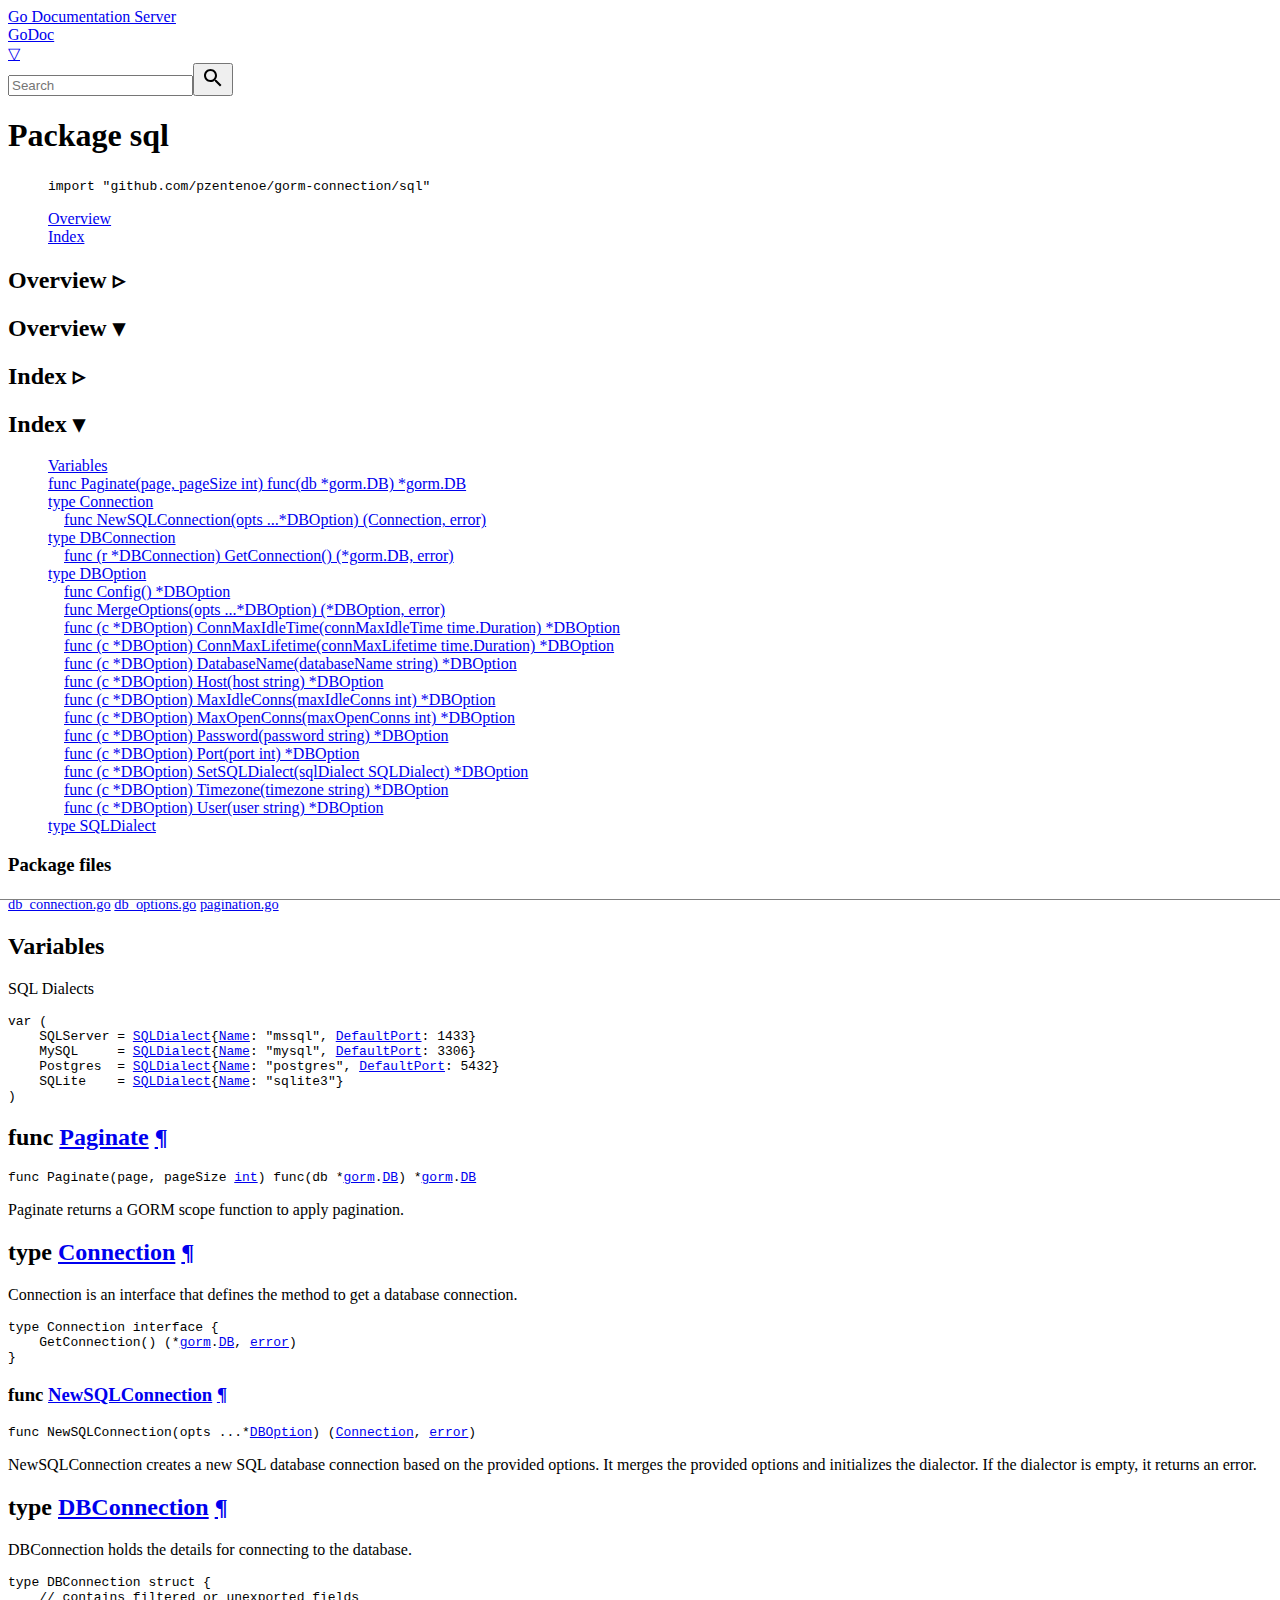
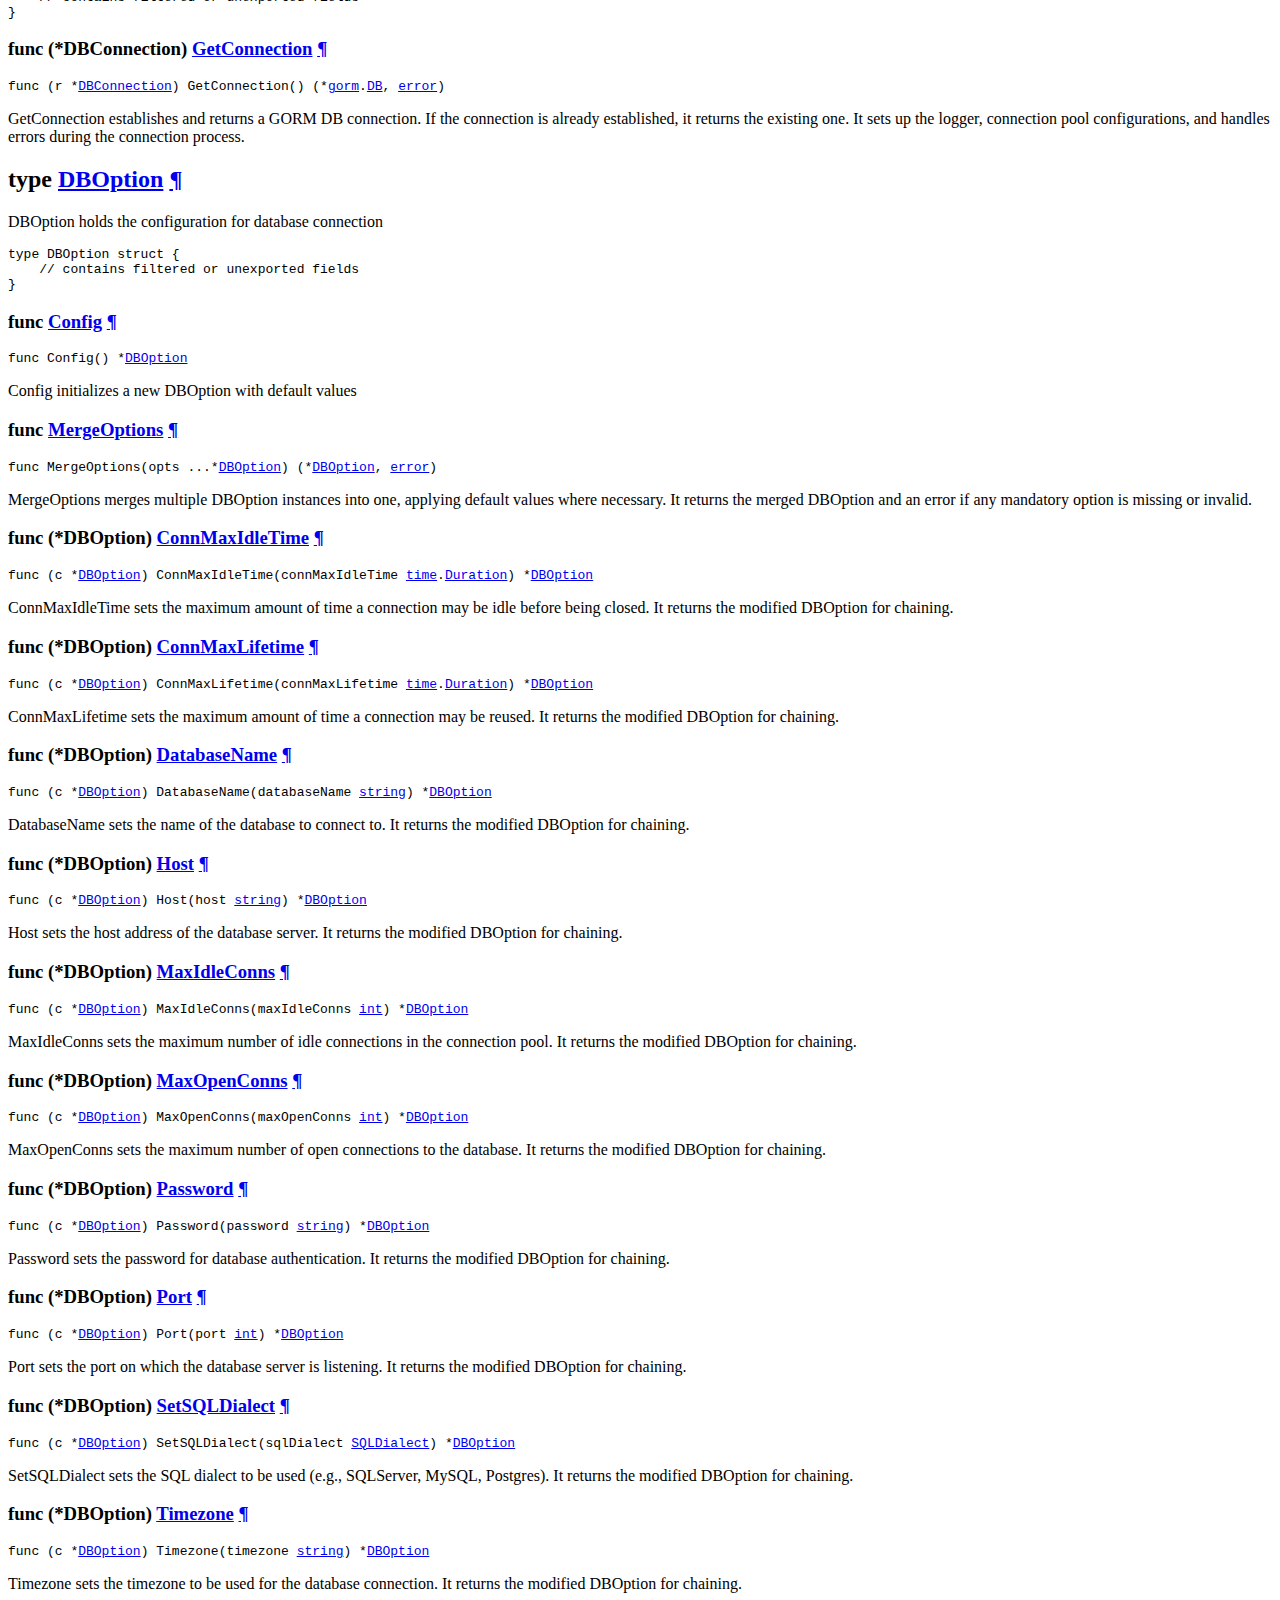
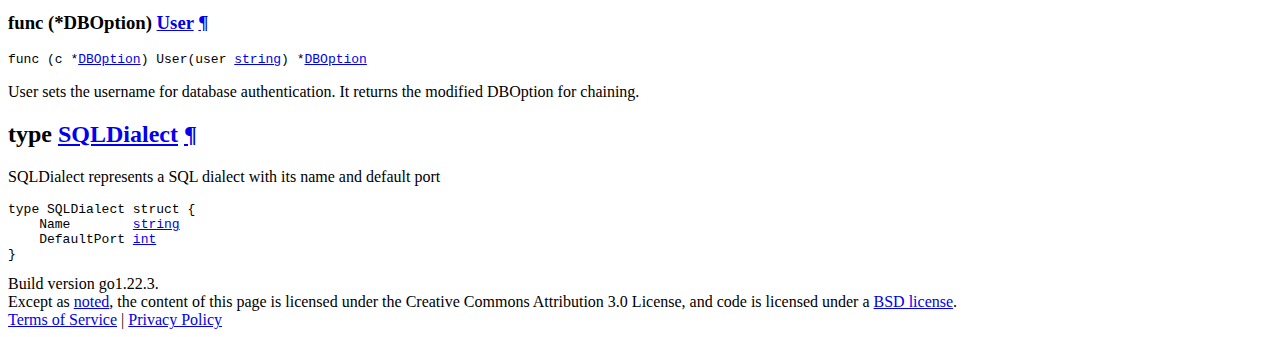
==== github.com/pzentenoe/gorm-connection/sql/index.html @ 6a0c41d7 "deploy: f090d92d9596badb1005c17920d4584d61f549c3" ====
<!DOCTYPE html>
<html>
<head>
<meta http-equiv="Content-Type" content="text/html; charset=utf-8">
<meta name="viewport" content="width=device-width, initial-scale=1">
<meta name="theme-color" content="#375EAB">

  <title>sql - Go Documentation Server</title>

<link type="text/css" rel="stylesheet" href="/lib/godoc/style.css">

<script>window.initFuncs = [];</script>
<script src="/lib/godoc/jquery.js" defer></script>



<script>var goVersion = "go1.22.3";</script>
<script src="/lib/godoc/godocs.js" defer></script>
</head>
<body>

<div id='lowframe' style="position: fixed; bottom: 0; left: 0; height: 0; width: 100%; border-top: thin solid grey; background-color: white; overflow: auto;">
...
</div><!-- #lowframe -->

<div id="topbar" class="wide"><div class="container">
<div class="top-heading" id="heading-wide"><a href="/pkg/">Go Documentation Server</a></div>
<div class="top-heading" id="heading-narrow"><a href="/pkg/">GoDoc</a></div>
<a href="#" id="menu-button"><span id="menu-button-arrow">&#9661;</span></a>
<form method="GET" action="/search">
<div id="menu">

<span class="search-box"><input type="search" id="search" name="q" placeholder="Search" aria-label="Search" required><button type="submit"><span><!-- magnifying glass: --><svg width="24" height="24" viewBox="0 0 24 24"><title>submit search</title><path d="M15.5 14h-.79l-.28-.27C15.41 12.59 16 11.11 16 9.5 16 5.91 13.09 3 9.5 3S3 5.91 3 9.5 5.91 16 9.5 16c1.61 0 3.09-.59 4.23-1.57l.27.28v.79l5 4.99L20.49 19l-4.99-5zm-6 0C7.01 14 5 11.99 5 9.5S7.01 5 9.5 5 14 7.01 14 9.5 11.99 14 9.5 14z"/><path d="M0 0h24v24H0z" fill="none"/></svg></span></button></span>
</div>
</form>

</div></div>



<div id="page" class="wide">
<div class="container">


  <h1>
    Package sql
    <span class="text-muted"></span>
  </h1>







<div id="nav"></div>


<!--
	Copyright 2009 The Go Authors. All rights reserved.
	Use of this source code is governed by a BSD-style
	license that can be found in the LICENSE file.
-->
<!--
	Note: Static (i.e., not template-generated) href and id
	attributes start with "pkg-" to make it impossible for
	them to conflict with generated attributes (some of which
	correspond to Go identifiers).
-->

	<script>
	document.ANALYSIS_DATA = null;
	document.CALLGRAPH = null;
	</script>

	
		
		<div id="short-nav">
			<dl>
			<dd><code>import "github.com/pzentenoe/gorm-connection/sql"</code></dd>
			</dl>
			<dl>
			<dd><a href="#pkg-overview" class="overviewLink">Overview</a></dd>
			<dd><a href="#pkg-index" class="indexLink">Index</a></dd>
			
			
			</dl>
		</div>
		<!-- The package's Name is printed as title by the top-level template -->
		<div id="pkg-overview" class="toggleVisible">
			<div class="collapsed">
				<h2 class="toggleButton" title="Click to show Overview section">Overview ▹</h2>
			</div>
			<div class="expanded">
				<h2 class="toggleButton" title="Click to hide Overview section">Overview ▾</h2>
				
				
			</div>
		</div>

		<div id="pkg-index" class="toggleVisible">
		<div class="collapsed">
			<h2 class="toggleButton" title="Click to show Index section">Index ▹</h2>
		</div>
		<div class="expanded">
			<h2 class="toggleButton" title="Click to hide Index section">Index ▾</h2>

		<!-- Table of contents for API; must be named manual-nav to turn off auto nav. -->
			<div id="manual-nav">
			<dl>
			
			
				<dd><a href="#pkg-variables">Variables</a></dd>
			
			
				
				<dd><a href="#Paginate">func Paginate(page, pageSize int) func(db *gorm.DB) *gorm.DB</a></dd>
			
			
				
				<dd><a href="#Connection">type Connection</a></dd>
				
					
					<dd>&nbsp; &nbsp; <a href="#NewSQLConnection">func NewSQLConnection(opts ...*DBOption) (Connection, error)</a></dd>
				
				
			
				
				<dd><a href="#DBConnection">type DBConnection</a></dd>
				
				
					
					<dd>&nbsp; &nbsp; <a href="#DBConnection.GetConnection">func (r *DBConnection) GetConnection() (*gorm.DB, error)</a></dd>
				
			
				
				<dd><a href="#DBOption">type DBOption</a></dd>
				
					
					<dd>&nbsp; &nbsp; <a href="#Config">func Config() *DBOption</a></dd>
				
					
					<dd>&nbsp; &nbsp; <a href="#MergeOptions">func MergeOptions(opts ...*DBOption) (*DBOption, error)</a></dd>
				
				
					
					<dd>&nbsp; &nbsp; <a href="#DBOption.ConnMaxIdleTime">func (c *DBOption) ConnMaxIdleTime(connMaxIdleTime time.Duration) *DBOption</a></dd>
				
					
					<dd>&nbsp; &nbsp; <a href="#DBOption.ConnMaxLifetime">func (c *DBOption) ConnMaxLifetime(connMaxLifetime time.Duration) *DBOption</a></dd>
				
					
					<dd>&nbsp; &nbsp; <a href="#DBOption.DatabaseName">func (c *DBOption) DatabaseName(databaseName string) *DBOption</a></dd>
				
					
					<dd>&nbsp; &nbsp; <a href="#DBOption.Host">func (c *DBOption) Host(host string) *DBOption</a></dd>
				
					
					<dd>&nbsp; &nbsp; <a href="#DBOption.MaxIdleConns">func (c *DBOption) MaxIdleConns(maxIdleConns int) *DBOption</a></dd>
				
					
					<dd>&nbsp; &nbsp; <a href="#DBOption.MaxOpenConns">func (c *DBOption) MaxOpenConns(maxOpenConns int) *DBOption</a></dd>
				
					
					<dd>&nbsp; &nbsp; <a href="#DBOption.Password">func (c *DBOption) Password(password string) *DBOption</a></dd>
				
					
					<dd>&nbsp; &nbsp; <a href="#DBOption.Port">func (c *DBOption) Port(port int) *DBOption</a></dd>
				
					
					<dd>&nbsp; &nbsp; <a href="#DBOption.SetSQLDialect">func (c *DBOption) SetSQLDialect(sqlDialect SQLDialect) *DBOption</a></dd>
				
					
					<dd>&nbsp; &nbsp; <a href="#DBOption.Timezone">func (c *DBOption) Timezone(timezone string) *DBOption</a></dd>
				
					
					<dd>&nbsp; &nbsp; <a href="#DBOption.User">func (c *DBOption) User(user string) *DBOption</a></dd>
				
			
				
				<dd><a href="#SQLDialect">type SQLDialect</a></dd>
				
				
			
			
			</dl>
			</div><!-- #manual-nav -->

		

		
			<h3>Package files</h3>
			<p>
			<span style="font-size:90%">
			
				<a href="/src/github.com/pzentenoe/gorm-connection/sql/db_connection.go">db_connection.go</a>
			
				<a href="/src/github.com/pzentenoe/gorm-connection/sql/db_options.go">db_options.go</a>
			
				<a href="/src/github.com/pzentenoe/gorm-connection/sql/pagination.go">pagination.go</a>
			
			</span>
			</p>
		
		</div><!-- .expanded -->
		</div><!-- #pkg-index -->

		

		
		
			<h2 id="pkg-variables">Variables</h2>
			
				<p>SQL Dialects

				<pre>var (
    <span id="SQLServer">SQLServer</span> = <a href="#SQLDialect">SQLDialect</a>{<a href="#SQLDialect.Name">Name</a>: &#34;mssql&#34;, <a href="#SQLDialect.DefaultPort">DefaultPort</a>: 1433}
    <span id="MySQL">MySQL</span>     = <a href="#SQLDialect">SQLDialect</a>{<a href="#SQLDialect.Name">Name</a>: &#34;mysql&#34;, <a href="#SQLDialect.DefaultPort">DefaultPort</a>: 3306}
    <span id="Postgres">Postgres</span>  = <a href="#SQLDialect">SQLDialect</a>{<a href="#SQLDialect.Name">Name</a>: &#34;postgres&#34;, <a href="#SQLDialect.DefaultPort">DefaultPort</a>: 5432}
    <span id="SQLite">SQLite</span>    = <a href="#SQLDialect">SQLDialect</a>{<a href="#SQLDialect.Name">Name</a>: &#34;sqlite3&#34;}
)</pre>
			
		
		
			
			
			<h2 id="Paginate">func <a href="/src/github.com/pzentenoe/gorm-connection/sql/pagination.go?s=147:207#L1">Paginate</a>
				<a class="permalink" href="#Paginate">&#xb6;</a>
				
				
			</h2>
			<pre>func Paginate(page, pageSize <a href="/pkg/builtin/#int">int</a>) func(db *<a href="/pkg/gorm.io/gorm/">gorm</a>.<a href="/pkg/gorm.io/gorm/#DB">DB</a>) *<a href="/pkg/gorm.io/gorm/">gorm</a>.<a href="/pkg/gorm.io/gorm/#DB">DB</a></pre>
			<p>Paginate returns a GORM scope function to apply pagination.

			
			

		
		
			
			
			<h2 id="Connection">type <a href="/src/github.com/pzentenoe/gorm-connection/sql/db_connection.go?s=198:262#L5">Connection</a>
				<a class="permalink" href="#Connection">&#xb6;</a>
				
				
			</h2>
			<p>Connection is an interface that defines the method to get a database connection.

			<pre>type Connection interface {
    GetConnection() (*<a href="/pkg/gorm.io/gorm/">gorm</a>.<a href="/pkg/gorm.io/gorm/#DB">DB</a>, <a href="/pkg/builtin/#error">error</a>)
}</pre>

			

			

			
			
			

			
				
				<h3 id="NewSQLConnection">func <a href="/src/github.com/pzentenoe/gorm-connection/sql/db_connection.go?s=632:692#L18">NewSQLConnection</a>
					<a class="permalink" href="#NewSQLConnection">&#xb6;</a>
					
					
				</h3>
				<pre>func NewSQLConnection(opts ...*<a href="#DBOption">DBOption</a>) (<a href="#Connection">Connection</a>, <a href="/pkg/builtin/#error">error</a>)</pre>
				<p>NewSQLConnection creates a new SQL database connection based on the provided options.
It merges the provided options and initializes the dialector. If the dialector is empty, it returns an error.

				
				
			

			
		
			
			
			<h2 id="DBConnection">type <a href="/src/github.com/pzentenoe/gorm-connection/sql/db_connection.go?s=330:428#L10">DBConnection</a>
				<a class="permalink" href="#DBConnection">&#xb6;</a>
				
				
			</h2>
			<p>DBConnection holds the details for connecting to the database.

			<pre>type DBConnection struct {
    <span class="comment">// contains filtered or unexported fields</span>
}
</pre>

			

			

			
			
			

			

			
				
				<h3 id="DBConnection.GetConnection">func (*DBConnection) <a href="/src/github.com/pzentenoe/gorm-connection/sql/db_connection.go?s=1256:1312#L35">GetConnection</a>
					<a class="permalink" href="#DBConnection.GetConnection">&#xb6;</a>
					
					
				</h3>
				<pre>func (r *<a href="#DBConnection">DBConnection</a>) GetConnection() (*<a href="/pkg/gorm.io/gorm/">gorm</a>.<a href="/pkg/gorm.io/gorm/#DB">DB</a>, <a href="/pkg/builtin/#error">error</a>)</pre>
				<p>GetConnection establishes and returns a GORM DB connection. If the connection is already established, it returns the existing one.
It sets up the logger, connection pool configurations, and handles errors during the connection process.

				
				
				
			
		
			
			
			<h2 id="DBOption">type <a href="/src/github.com/pzentenoe/gorm-connection/sql/db_options.go?s=439:746#L13">DBOption</a>
				<a class="permalink" href="#DBOption">&#xb6;</a>
				
				
			</h2>
			<p>DBOption holds the configuration for database connection

			<pre>type DBOption struct {
    <span class="comment">// contains filtered or unexported fields</span>
}
</pre>

			

			

			
			
			

			
				
				<h3 id="Config">func <a href="/src/github.com/pzentenoe/gorm-connection/sql/db_options.go?s=805:828#L28">Config</a>
					<a class="permalink" href="#Config">&#xb6;</a>
					
					
				</h3>
				<pre>func Config() *<a href="#DBOption">DBOption</a></pre>
				<p>Config initializes a new DBOption with default values

				
				
			
				
				<h3 id="MergeOptions">func <a href="/src/github.com/pzentenoe/gorm-connection/sql/db_options.go?s=3497:3552#L111">MergeOptions</a>
					<a class="permalink" href="#MergeOptions">&#xb6;</a>
					
					
				</h3>
				<pre>func MergeOptions(opts ...*<a href="#DBOption">DBOption</a>) (*<a href="#DBOption">DBOption</a>, <a href="/pkg/builtin/#error">error</a>)</pre>
				<p>MergeOptions merges multiple DBOption instances into one, applying default values where necessary.
It returns the merged DBOption and an error if any mandatory option is missing or invalid.

				
				
			

			
				
				<h3 id="DBOption.ConnMaxIdleTime">func (*DBOption) <a href="/src/github.com/pzentenoe/gorm-connection/sql/db_options.go?s=3172:3247#L104">ConnMaxIdleTime</a>
					<a class="permalink" href="#DBOption.ConnMaxIdleTime">&#xb6;</a>
					
					
				</h3>
				<pre>func (c *<a href="#DBOption">DBOption</a>) ConnMaxIdleTime(connMaxIdleTime <a href="/pkg/time/">time</a>.<a href="/pkg/time/#Duration">Duration</a>) *<a href="#DBOption">DBOption</a></pre>
				<p>ConnMaxIdleTime sets the maximum amount of time a connection may be idle before being closed.
It returns the modified DBOption for chaining.

				
				
				
			
				
				<h3 id="DBOption.ConnMaxLifetime">func (*DBOption) <a href="/src/github.com/pzentenoe/gorm-connection/sql/db_options.go?s=2896:2971#L97">ConnMaxLifetime</a>
					<a class="permalink" href="#DBOption.ConnMaxLifetime">&#xb6;</a>
					
					
				</h3>
				<pre>func (c *<a href="#DBOption">DBOption</a>) ConnMaxLifetime(connMaxLifetime <a href="/pkg/time/">time</a>.<a href="/pkg/time/#Duration">Duration</a>) *<a href="#DBOption">DBOption</a></pre>
				<p>ConnMaxLifetime sets the maximum amount of time a connection may be reused.
It returns the modified DBOption for chaining.

				
				
				
			
				
				<h3 id="DBOption.DatabaseName">func (*DBOption) <a href="/src/github.com/pzentenoe/gorm-connection/sql/db_options.go?s=1210:1272#L41">DatabaseName</a>
					<a class="permalink" href="#DBOption.DatabaseName">&#xb6;</a>
					
					
				</h3>
				<pre>func (c *<a href="#DBOption">DBOption</a>) DatabaseName(databaseName <a href="/pkg/builtin/#string">string</a>) *<a href="#DBOption">DBOption</a></pre>
				<p>DatabaseName sets the name of the database to connect to.
It returns the modified DBOption for chaining.

				
				
				
			
				
				<h3 id="DBOption.Host">func (*DBOption) <a href="/src/github.com/pzentenoe/gorm-connection/sql/db_options.go?s=1424:1470#L48">Host</a>
					<a class="permalink" href="#DBOption.Host">&#xb6;</a>
					
					
				</h3>
				<pre>func (c *<a href="#DBOption">DBOption</a>) Host(host <a href="/pkg/builtin/#string">string</a>) *<a href="#DBOption">DBOption</a></pre>
				<p>Host sets the host address of the database server.
It returns the modified DBOption for chaining.

				
				
				
			
				
				<h3 id="DBOption.MaxIdleConns">func (*DBOption) <a href="/src/github.com/pzentenoe/gorm-connection/sql/db_options.go?s=2426:2485#L83">MaxIdleConns</a>
					<a class="permalink" href="#DBOption.MaxIdleConns">&#xb6;</a>
					
					
				</h3>
				<pre>func (c *<a href="#DBOption">DBOption</a>) MaxIdleConns(maxIdleConns <a href="/pkg/builtin/#int">int</a>) *<a href="#DBOption">DBOption</a></pre>
				<p>MaxIdleConns sets the maximum number of idle connections in the connection pool.
It returns the modified DBOption for chaining.

				
				
				
			
				
				<h3 id="DBOption.MaxOpenConns">func (*DBOption) <a href="/src/github.com/pzentenoe/gorm-connection/sql/db_options.go?s=2660:2719#L90">MaxOpenConns</a>
					<a class="permalink" href="#DBOption.MaxOpenConns">&#xb6;</a>
					
					
				</h3>
				<pre>func (c *<a href="#DBOption">DBOption</a>) MaxOpenConns(maxOpenConns <a href="/pkg/builtin/#int">int</a>) *<a href="#DBOption">DBOption</a></pre>
				<p>MaxOpenConns sets the maximum number of open connections to the database.
It returns the modified DBOption for chaining.

				
				
				
			
				
				<h3 id="DBOption.Password">func (*DBOption) <a href="/src/github.com/pzentenoe/gorm-connection/sql/db_options.go?s=1984:2038#L69">Password</a>
					<a class="permalink" href="#DBOption.Password">&#xb6;</a>
					
					
				</h3>
				<pre>func (c *<a href="#DBOption">DBOption</a>) Password(password <a href="/pkg/builtin/#string">string</a>) *<a href="#DBOption">DBOption</a></pre>
				<p>Password sets the password for database authentication.
It returns the modified DBOption for chaining.

				
				
				
			
				
				<h3 id="DBOption.Port">func (*DBOption) <a href="/src/github.com/pzentenoe/gorm-connection/sql/db_options.go?s=1617:1660#L55">Port</a>
					<a class="permalink" href="#DBOption.Port">&#xb6;</a>
					
					
				</h3>
				<pre>func (c *<a href="#DBOption">DBOption</a>) Port(port <a href="/pkg/builtin/#int">int</a>) *<a href="#DBOption">DBOption</a></pre>
				<p>Port sets the port on which the database server is listening.
It returns the modified DBOption for chaining.

				
				
				
			
				
				<h3 id="DBOption.SetSQLDialect">func (*DBOption) <a href="/src/github.com/pzentenoe/gorm-connection/sql/db_options.go?s=991:1056#L34">SetSQLDialect</a>
					<a class="permalink" href="#DBOption.SetSQLDialect">&#xb6;</a>
					
					
				</h3>
				<pre>func (c *<a href="#DBOption">DBOption</a>) SetSQLDialect(sqlDialect <a href="#SQLDialect">SQLDialect</a>) *<a href="#DBOption">DBOption</a></pre>
				<p>SetSQLDialect sets the SQL dialect to be used (e.g., SQLServer, MySQL, Postgres).
It returns the modified DBOption for chaining.

				
				
				
			
				
				<h3 id="DBOption.Timezone">func (*DBOption) <a href="/src/github.com/pzentenoe/gorm-connection/sql/db_options.go?s=2198:2252#L76">Timezone</a>
					<a class="permalink" href="#DBOption.Timezone">&#xb6;</a>
					
					
				</h3>
				<pre>func (c *<a href="#DBOption">DBOption</a>) Timezone(timezone <a href="/pkg/builtin/#string">string</a>) *<a href="#DBOption">DBOption</a></pre>
				<p>Timezone sets the timezone to be used for the database connection.
It returns the modified DBOption for chaining.

				
				
				
			
				
				<h3 id="DBOption.User">func (*DBOption) <a href="/src/github.com/pzentenoe/gorm-connection/sql/db_options.go?s=1797:1843#L62">User</a>
					<a class="permalink" href="#DBOption.User">&#xb6;</a>
					
					
				</h3>
				<pre>func (c *<a href="#DBOption">DBOption</a>) User(user <a href="/pkg/builtin/#string">string</a>) *<a href="#DBOption">DBOption</a></pre>
				<p>User sets the username for database authentication.
It returns the modified DBOption for chaining.

				
				
				
			
		
			
			
			<h2 id="SQLDialect">type <a href="/src/github.com/pzentenoe/gorm-connection/sql/db_options.go?s=5608:5671#L199">SQLDialect</a>
				<a class="permalink" href="#SQLDialect">&#xb6;</a>
				
				
			</h2>
			<p>SQLDialect represents a SQL dialect with its name and default port

			<pre>type SQLDialect struct {
<span id="SQLDialect.Name"></span>    Name        <a href="/pkg/builtin/#string">string</a>
<span id="SQLDialect.DefaultPort"></span>    DefaultPort <a href="/pkg/builtin/#int">int</a>
}
</pre>

			

			

			
			
			

			

			
		
	

	







<div id="footer">
Build version go1.22.3.<br>
Except as <a href="https://developers.google.com/site-policies#restrictions">noted</a>,
the content of this page is licensed under the
Creative Commons Attribution 3.0 License,
and code is licensed under a <a href="/LICENSE">BSD license</a>.<br>
<a href="https://golang.org/doc/tos.html">Terms of Service</a> |
<a href="https://www.google.com/intl/en/policies/privacy/">Privacy Policy</a>
</div>

</div><!-- .container -->
</div><!-- #page -->
</body>
</html>
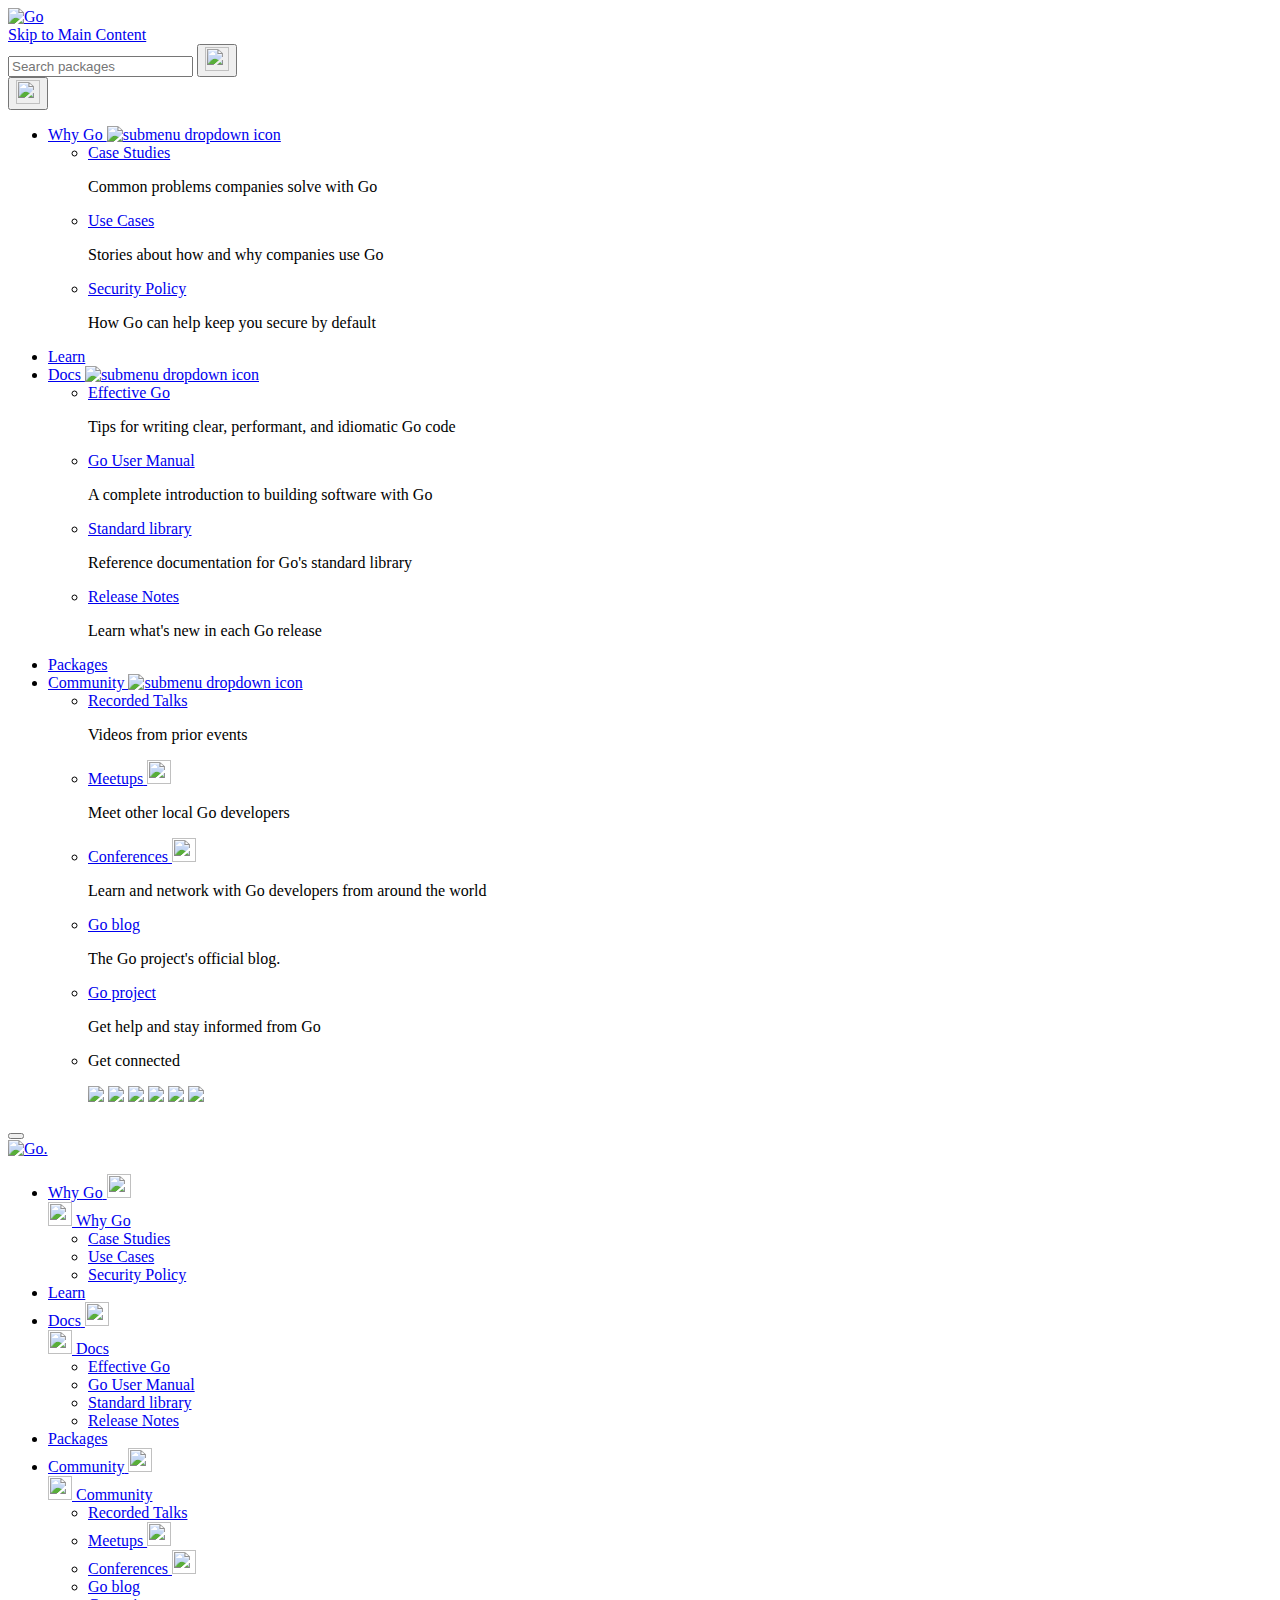
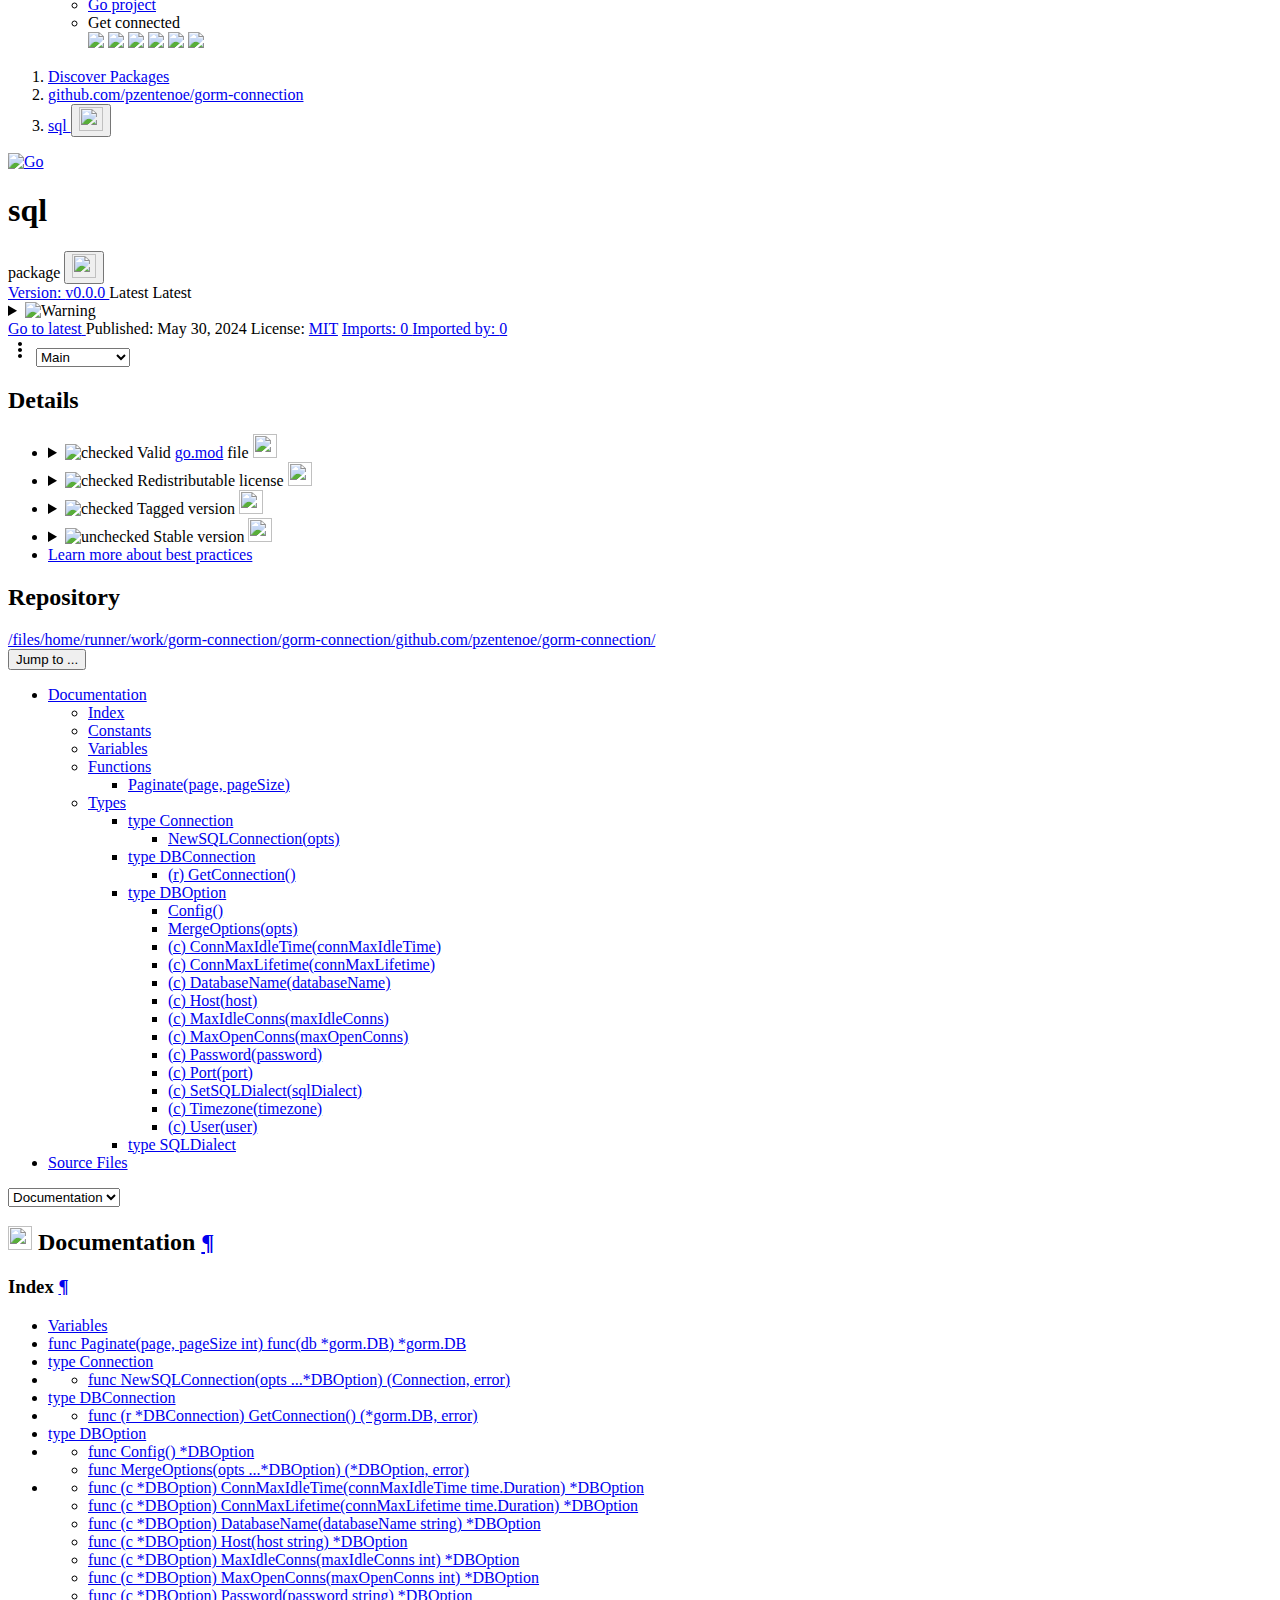
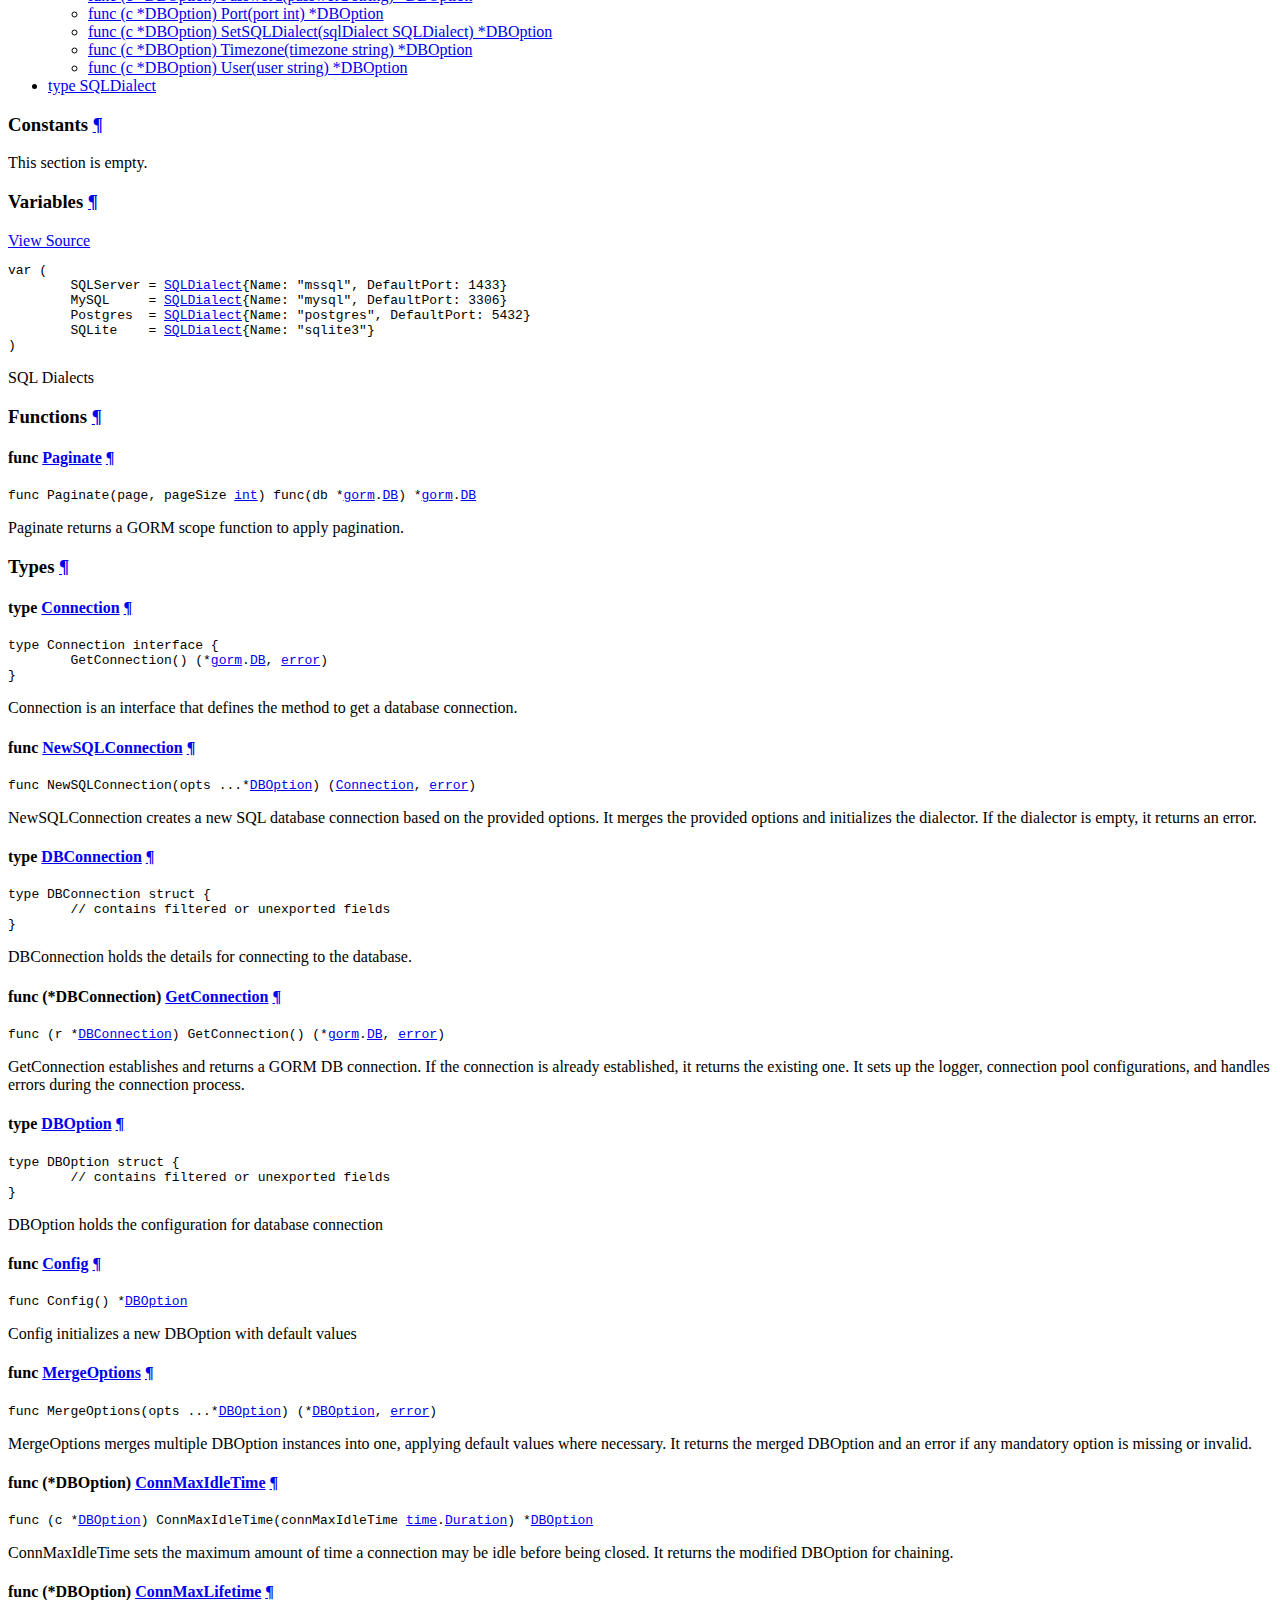
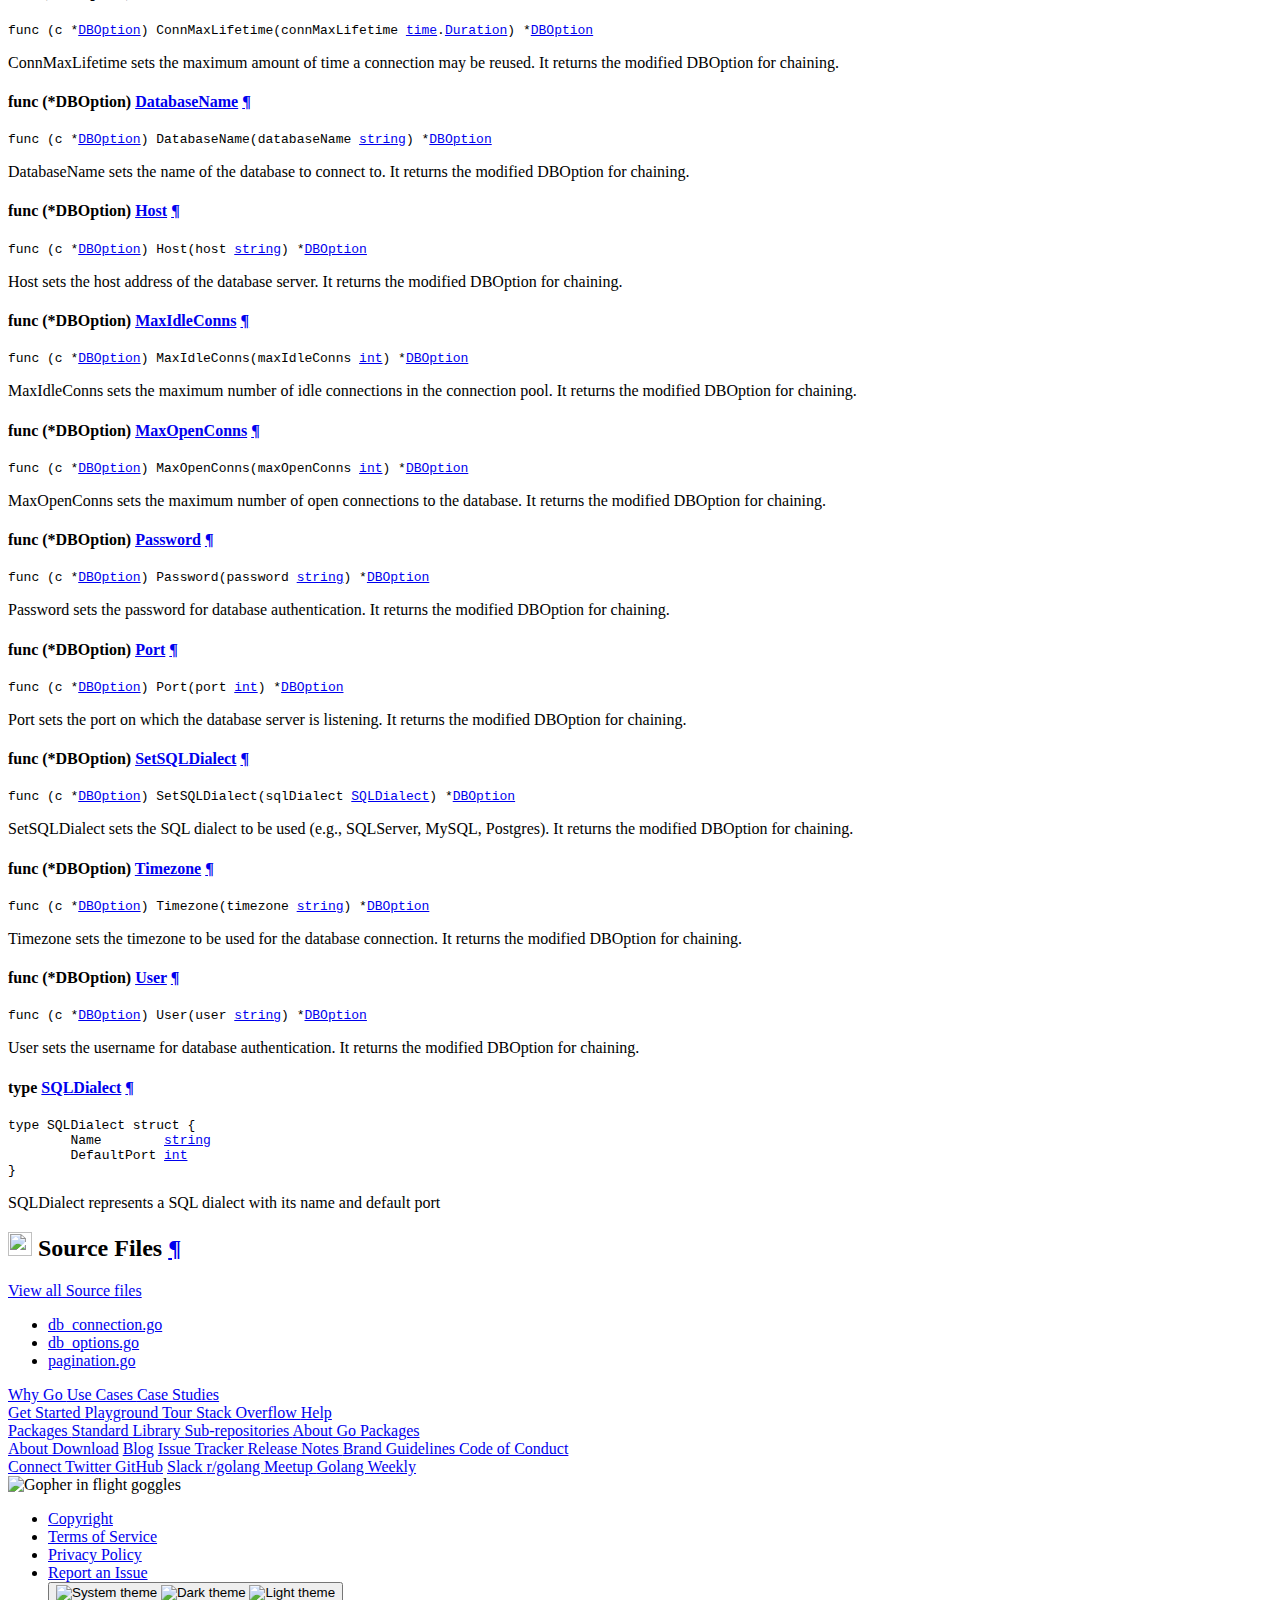
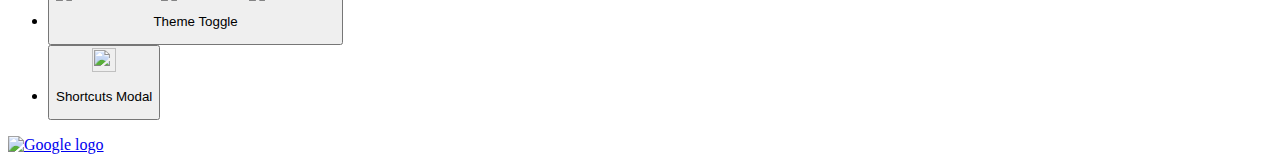
==== commit 1bcf95a9: "deploy: 4cf02ef5d6f4d9554817561140f5758ab2ad3b11" ====
--- a/github.com/pzentenoe/gorm-connection/sql/index.html
+++ b/github.com/pzentenoe/gorm-connection/sql/index.html
@@ -1,573 +1,1735 @@
+
+
 <!DOCTYPE html>
-<html>
-<head>
-<meta http-equiv="Content-Type" content="text/html; charset=utf-8">
-<meta name="viewport" content="width=device-width, initial-scale=1">
-<meta name="theme-color" content="#375EAB">
-
-  <title>sql - Go Documentation Server</title>
-
-<link type="text/css" rel="stylesheet" href="/lib/godoc/style.css">
-
-<script>window.initFuncs = [];</script>
-<script src="/lib/godoc/jquery.js" defer></script>
-
-
-
-<script>var goVersion = "go1.22.3";</script>
-<script src="/lib/godoc/godocs.js" defer></script>
-</head>
-<body>
-
-<div id='lowframe' style="position: fixed; bottom: 0; left: 0; height: 0; width: 100%; border-top: thin solid grey; background-color: white; overflow: auto;">
-...
-</div><!-- #lowframe -->
-
-<div id="topbar" class="wide"><div class="container">
-<div class="top-heading" id="heading-wide"><a href="/pkg/">Go Documentation Server</a></div>
-<div class="top-heading" id="heading-narrow"><a href="/pkg/">GoDoc</a></div>
-<a href="#" id="menu-button"><span id="menu-button-arrow">&#9661;</span></a>
-<form method="GET" action="/search">
-<div id="menu">
-
-<span class="search-box"><input type="search" id="search" name="q" placeholder="Search" aria-label="Search" required><button type="submit"><span><!-- magnifying glass: --><svg width="24" height="24" viewBox="0 0 24 24"><title>submit search</title><path d="M15.5 14h-.79l-.28-.27C15.41 12.59 16 11.11 16 9.5 16 5.91 13.09 3 9.5 3S3 5.91 3 9.5 5.91 16 9.5 16c1.61 0 3.09-.59 4.23-1.57l.27.28v.79l5 4.99L20.49 19l-4.99-5zm-6 0C7.01 14 5 11.99 5 9.5S7.01 5 9.5 5 14 7.01 14 9.5 11.99 14 9.5 14z"/><path d="M0 0h24v24H0z" fill="none"/></svg></span></button></span>
+<html lang="en" data-layout="responsive" data-local="true">
+  <head>
+    
+    <script>
+      window.addEventListener('error', window.__err=function f(e){f.p=f.p||[];f.p.push(e)});
+    </script>
+    <script>
+      (function() {
+        const theme = document.cookie.match(/prefers-color-scheme=(light|dark|auto)/)?.[1]
+        if (theme) {
+          document.querySelector('html').setAttribute('data-theme', theme);
+        }
+      }())
+    </script>
+    <meta charset="utf-8">
+    <meta http-equiv="X-UA-Compatible" content="IE=edge">
+    <meta name="viewport" content="width=device-width, initial-scale=1.0">
+    
+    
+    <meta class="js-gtmID" data-gtmid="">
+    <link rel="shortcut icon" href="/static/shared/icon/favicon.ico">
+    
+  
+    <meta name="robots" content="noindex">
+  
+
+    <link href="/static/frontend/frontend.min.css?version=" rel="stylesheet">
+    
+    
+  <title>sql package - github.com/pzentenoe/gorm-connection/sql - Go Packages</title>
+
+    
+  <link href="/static/frontend/unit/unit.min.css?version=" rel="stylesheet">
+  
+  <link href="/static/frontend/unit/main/main.min.css?version=" rel="stylesheet">
+
+
+  </head>
+  <body>
+    
+    <script>
+      function loadScript(src, mod = true) {
+        let s = document.createElement('script');
+        s.src = src;
+        if (mod) {
+          s.type = 'module';
+          s.async = true;
+          s.defer = true
+        }
+        document.head.appendChild(s);
+      }
+      loadScript("/third_party/dialog-polyfill/dialog-polyfill.js", false)
+      loadScript("/static/frontend/frontend.js");
+    </script>
+    
+  <header class="go-Header go-Header--full js-siteHeader">
+    <div class="go-Header-inner go-Header-inner--dark">
+      <nav class="go-Header-nav">
+        <a href="/" class="js-headerLogo" data-gtmc="nav link"
+            data-test-id="go-header-logo-link" role="heading" aria-level="1">
+          <img class="go-Header-logo" src="/static/shared/logo/go-white.svg" alt="Go">
+        </a>
+         <div class="skip-navigation-wrapper">
+            <a class="skip-to-content-link" aria-label="Skip to main content" href="#main-content"> Skip to Main Content </a>
+          </div>
+        <div class="go-Header-rightContent">
+          
+<div class="go-SearchForm js-searchForm">
+  <form
+    class="go-InputGroup go-ShortcutKey go-SearchForm-form"
+    action="/search"
+    data-shortcut="/"
+    data-shortcut-alt="search"
+    data-gtmc="search form"
+    aria-label="Search for a package"
+    role="search"
+  >
+    <input name="q" class="go-Input js-searchFocus" aria-label="Search for a package" type="search"
+        autocapitalize="off" autocomplete="off" autocorrect="off" spellcheck="false"
+        placeholder="Search packages"
+        value="" />
+    <input name="m" value="" hidden>
+    <button class="go-Button go-Button--inverted" aria-label="Submit search">
+      <img
+        class="go-Icon"
+        height="24"
+        width="24"
+        src="/static/shared/icon/search_gm_grey_24dp.svg"
+        alt=""
+      />
+    </button>
+  </form>
+  <button class="go-SearchForm-expandSearch js-expandSearch" data-gtmc="nav button"
+      aria-label="Open search" data-test-id="expand-search">
+    <img class="go-Icon go-Icon--inverted" height="24" width="24"
+        src="/static/shared/icon/search_gm_grey_24dp.svg" alt="">
+
+  </button>
 </div>
-</form>
-
-</div></div>
-
-
-
-<div id="page" class="wide">
-<div class="container">
-
-
-  <h1>
-    Package sql
-    <span class="text-muted"></span>
-  </h1>
-
-
-
-
-
-
-
-<div id="nav"></div>
-
-
-<!--
-	Copyright 2009 The Go Authors. All rights reserved.
-	Use of this source code is governed by a BSD-style
-	license that can be found in the LICENSE file.
--->
-<!--
-	Note: Static (i.e., not template-generated) href and id
-	attributes start with "pkg-" to make it impossible for
-	them to conflict with generated attributes (some of which
-	correspond to Go identifiers).
--->
-
-	<script>
-	document.ANALYSIS_DATA = null;
-	document.CALLGRAPH = null;
-	</script>
-
-	
-		
-		<div id="short-nav">
-			<dl>
-			<dd><code>import "github.com/pzentenoe/gorm-connection/sql"</code></dd>
-			</dl>
-			<dl>
-			<dd><a href="#pkg-overview" class="overviewLink">Overview</a></dd>
-			<dd><a href="#pkg-index" class="indexLink">Index</a></dd>
-			
-			
-			</dl>
-		</div>
-		<!-- The package's Name is printed as title by the top-level template -->
-		<div id="pkg-overview" class="toggleVisible">
-			<div class="collapsed">
-				<h2 class="toggleButton" title="Click to show Overview section">Overview ▹</h2>
-			</div>
-			<div class="expanded">
-				<h2 class="toggleButton" title="Click to hide Overview section">Overview ▾</h2>
-				
-				
-			</div>
-		</div>
-
-		<div id="pkg-index" class="toggleVisible">
-		<div class="collapsed">
-			<h2 class="toggleButton" title="Click to show Index section">Index ▹</h2>
-		</div>
-		<div class="expanded">
-			<h2 class="toggleButton" title="Click to hide Index section">Index ▾</h2>
-
-		<!-- Table of contents for API; must be named manual-nav to turn off auto nav. -->
-			<div id="manual-nav">
-			<dl>
-			
-			
-				<dd><a href="#pkg-variables">Variables</a></dd>
-			
-			
-				
-				<dd><a href="#Paginate">func Paginate(page, pageSize int) func(db *gorm.DB) *gorm.DB</a></dd>
-			
-			
-				
-				<dd><a href="#Connection">type Connection</a></dd>
-				
-					
-					<dd>&nbsp; &nbsp; <a href="#NewSQLConnection">func NewSQLConnection(opts ...*DBOption) (Connection, error)</a></dd>
-				
-				
-			
-				
-				<dd><a href="#DBConnection">type DBConnection</a></dd>
-				
-				
-					
-					<dd>&nbsp; &nbsp; <a href="#DBConnection.GetConnection">func (r *DBConnection) GetConnection() (*gorm.DB, error)</a></dd>
-				
-			
-				
-				<dd><a href="#DBOption">type DBOption</a></dd>
-				
-					
-					<dd>&nbsp; &nbsp; <a href="#Config">func Config() *DBOption</a></dd>
-				
-					
-					<dd>&nbsp; &nbsp; <a href="#MergeOptions">func MergeOptions(opts ...*DBOption) (*DBOption, error)</a></dd>
-				
-				
-					
-					<dd>&nbsp; &nbsp; <a href="#DBOption.ConnMaxIdleTime">func (c *DBOption) ConnMaxIdleTime(connMaxIdleTime time.Duration) *DBOption</a></dd>
-				
-					
-					<dd>&nbsp; &nbsp; <a href="#DBOption.ConnMaxLifetime">func (c *DBOption) ConnMaxLifetime(connMaxLifetime time.Duration) *DBOption</a></dd>
-				
-					
-					<dd>&nbsp; &nbsp; <a href="#DBOption.DatabaseName">func (c *DBOption) DatabaseName(databaseName string) *DBOption</a></dd>
-				
-					
-					<dd>&nbsp; &nbsp; <a href="#DBOption.Host">func (c *DBOption) Host(host string) *DBOption</a></dd>
-				
-					
-					<dd>&nbsp; &nbsp; <a href="#DBOption.MaxIdleConns">func (c *DBOption) MaxIdleConns(maxIdleConns int) *DBOption</a></dd>
-				
-					
-					<dd>&nbsp; &nbsp; <a href="#DBOption.MaxOpenConns">func (c *DBOption) MaxOpenConns(maxOpenConns int) *DBOption</a></dd>
-				
-					
-					<dd>&nbsp; &nbsp; <a href="#DBOption.Password">func (c *DBOption) Password(password string) *DBOption</a></dd>
-				
-					
-					<dd>&nbsp; &nbsp; <a href="#DBOption.Port">func (c *DBOption) Port(port int) *DBOption</a></dd>
-				
-					
-					<dd>&nbsp; &nbsp; <a href="#DBOption.SetSQLDialect">func (c *DBOption) SetSQLDialect(sqlDialect SQLDialect) *DBOption</a></dd>
-				
-					
-					<dd>&nbsp; &nbsp; <a href="#DBOption.Timezone">func (c *DBOption) Timezone(timezone string) *DBOption</a></dd>
-				
-					
-					<dd>&nbsp; &nbsp; <a href="#DBOption.User">func (c *DBOption) User(user string) *DBOption</a></dd>
-				
-			
-				
-				<dd><a href="#SQLDialect">type SQLDialect</a></dd>
-				
-				
-			
-			
-			</dl>
-			</div><!-- #manual-nav -->
-
-		
-
-		
-			<h3>Package files</h3>
-			<p>
-			<span style="font-size:90%">
-			
-				<a href="/src/github.com/pzentenoe/gorm-connection/sql/db_connection.go">db_connection.go</a>
-			
-				<a href="/src/github.com/pzentenoe/gorm-connection/sql/db_options.go">db_options.go</a>
-			
-				<a href="/src/github.com/pzentenoe/gorm-connection/sql/pagination.go">pagination.go</a>
-			
-			</span>
-			</p>
-		
-		</div><!-- .expanded -->
-		</div><!-- #pkg-index -->
-
-		
-
-		
-		
-			<h2 id="pkg-variables">Variables</h2>
-			
-				<p>SQL Dialects
-
-				<pre>var (
-    <span id="SQLServer">SQLServer</span> = <a href="#SQLDialect">SQLDialect</a>{<a href="#SQLDialect.Name">Name</a>: &#34;mssql&#34;, <a href="#SQLDialect.DefaultPort">DefaultPort</a>: 1433}
-    <span id="MySQL">MySQL</span>     = <a href="#SQLDialect">SQLDialect</a>{<a href="#SQLDialect.Name">Name</a>: &#34;mysql&#34;, <a href="#SQLDialect.DefaultPort">DefaultPort</a>: 3306}
-    <span id="Postgres">Postgres</span>  = <a href="#SQLDialect">SQLDialect</a>{<a href="#SQLDialect.Name">Name</a>: &#34;postgres&#34;, <a href="#SQLDialect.DefaultPort">DefaultPort</a>: 5432}
-    <span id="SQLite">SQLite</span>    = <a href="#SQLDialect">SQLDialect</a>{<a href="#SQLDialect.Name">Name</a>: &#34;sqlite3&#34;}
-)</pre>
-			
-		
-		
-			
-			
-			<h2 id="Paginate">func <a href="/src/github.com/pzentenoe/gorm-connection/sql/pagination.go?s=147:207#L1">Paginate</a>
-				<a class="permalink" href="#Paginate">&#xb6;</a>
-				
-				
-			</h2>
-			<pre>func Paginate(page, pageSize <a href="/pkg/builtin/#int">int</a>) func(db *<a href="/pkg/gorm.io/gorm/">gorm</a>.<a href="/pkg/gorm.io/gorm/#DB">DB</a>) *<a href="/pkg/gorm.io/gorm/">gorm</a>.<a href="/pkg/gorm.io/gorm/#DB">DB</a></pre>
-			<p>Paginate returns a GORM scope function to apply pagination.
-
-			
-			
-
-		
-		
-			
-			
-			<h2 id="Connection">type <a href="/src/github.com/pzentenoe/gorm-connection/sql/db_connection.go?s=198:262#L5">Connection</a>
-				<a class="permalink" href="#Connection">&#xb6;</a>
-				
-				
-			</h2>
-			<p>Connection is an interface that defines the method to get a database connection.
-
-			<pre>type Connection interface {
-    GetConnection() (*<a href="/pkg/gorm.io/gorm/">gorm</a>.<a href="/pkg/gorm.io/gorm/#DB">DB</a>, <a href="/pkg/builtin/#error">error</a>)
+
+          <ul class="go-Header-menu">
+            <li class="go-Header-menuItem">
+              <a class="js-desktop-menu-hover" href="#" data-gtmc="nav link">
+                Why Go
+                <img class="go-Icon" height="24" width="24" src="/static/shared/icon/arrow_drop_down_gm_grey_24dp.svg" alt="submenu dropdown icon">
+              </a>
+              <ul class="go-Header-submenu go-Header-submenu--why js-desktop-submenu-hover" aria-label="submenu">
+                  <li class="go-Header-submenuItem">
+                    <div>
+                      <a href="https://go.dev/solutions#case-studies">
+                        </span>Case Studies</span>
+                      </a>
+                    </div>
+                    <p>Common problems companies solve with Go</p>
+                  </li>
+                  <li class="go-Header-submenuItem">
+                    <div>
+                      <a href="https://go.dev/solutions#use-cases">
+                        </span>Use Cases</span>
+                      </a>
+                    </div>
+                    <p>Stories about how and why companies use Go</p>
+                  </li>
+                  <li class="go-Header-submenuItem">
+                    <div>
+                      <a href="https://go.dev/security/policy/">
+                        </span>Security Policy</span>
+                      </a>
+                    </div>
+                    <p>How Go can help keep you secure by default</p>
+                  </li>
+              </ul>
+            </li>
+            <li class="go-Header-menuItem">
+              <a href="https://go.dev/learn/" data-gtmc="nav link">Learn</a>
+            </li>
+            <li class="go-Header-menuItem">
+              <a class="js-desktop-menu-hover" href="#" data-gtmc="nav link">
+                Docs
+                <img class="go-Icon" height="24" width="24" src="/static/shared/icon/arrow_drop_down_gm_grey_24dp.svg" alt="submenu dropdown icon">
+              </a>
+              <ul class="go-Header-submenu go-Header-submenu--docs js-desktop-submenu-hover" aria-label="submenu">
+                <li class="go-Header-submenuItem">
+                  <div>
+                    <a href="https://go.dev/doc/effective_go">
+                      <span>Effective Go</span>
+                    </a>
+                  </div>
+                  <p>Tips for writing clear, performant, and idiomatic Go code</p>
+                </li>
+                <li class="go-Header-submenuItem">
+                  <div>
+                    <a href="https://go.dev/doc/">
+                      <span>Go User Manual</span>
+                    </a>
+                  </div>
+                  <p>A complete introduction to building software with Go</p>
+                </li>
+                <li class="go-Header-submenuItem">
+                  <div>
+                    <a href="https://pkg.go.dev/std">
+                      <span>Standard library</span>
+                    </a>
+                  </div>
+                  <p>Reference documentation for Go's standard library</p>
+                </li>
+                <li class="go-Header-submenuItem">
+                  <div>
+                    <a href="https://go.dev/doc/devel/release">
+                      <span>Release Notes</span>
+                    </a>
+                  </div>
+                  <p>Learn what's new in each Go release</p>
+                </li>
+              </ul>
+            </li>
+            <li class="go-Header-menuItem go-Header-menuItem--active">
+              <a href="/" data-gtmc="nav link">Packages</a>
+            </li>
+            <li class="go-Header-menuItem">
+              <a class="js-desktop-menu-hover" href="#" data-gtmc="nav link">
+                Community
+                <img class="go-Icon" height="24" width="24" src="/static/shared/icon/arrow_drop_down_gm_grey_24dp.svg" alt="submenu dropdown icon">
+              </a>
+              <ul class="go-Header-submenu go-Header-submenu--community js-desktop-submenu-hover" aria-label="submenu">
+                <li class="go-Header-submenuItem">
+                  <div>
+                    <a href="https://go.dev/talks/">
+                      <span>Recorded Talks</span>
+                    </a>
+                  </div>
+                  <p>Videos from prior events</p>
+                </li>
+                <li class="go-Header-submenuItem">
+                  <div>
+                    <a href="https://www.meetup.com/pro/go">
+                      <span>Meetups</span>
+                      <i class="material-icons">
+                        <img class="go-Icon" height="24" width="24"
+                            src="/static/shared/icon/launch_gm_grey_24dp.svg" alt="">
+                      </i>
+                    </a>
+                  </div>
+                  <p>Meet other local Go developers</p>
+                </li>
+                <li class="go-Header-submenuItem">
+                  <div>
+                    <a href="https://github.com/golang/go/wiki/Conferences">
+                      <span>Conferences</span>
+                      <i class="material-icons">
+                        <img class="go-Icon" height="24" width="24"
+                            src="/static/shared/icon/launch_gm_grey_24dp.svg" alt="">
+                      </i>
+                    </a>
+                  </div>
+                  <p>Learn and network with Go developers from around the world</p>
+                </li>
+                <li class="go-Header-submenuItem">
+                  <div>
+                    <a href="https://go.dev/blog">
+                      <span>Go blog</span>
+                    </a>
+                  </div>
+                  <p>The Go project's official blog.</p>
+                </li>
+                <li class="go-Header-submenuItem">
+                  <div>
+                    <a href="https://go.dev/help">
+                      <span>Go project</span>
+                    </a>
+                  </div>
+                  <p>Get help and stay informed from Go</p>
+                </li>
+                <li class="go-Header-submenuItem">
+                  <div>
+                    Get connected
+                  </div>
+                  <p></p>
+                  <div class="go-Header-socialIcons">
+                      <a class="go-Header-socialIcon" aria-label="Get connected with google-groups (Opens in new window)" href="https://groups.google.com/g/golang-nuts" ><img src="/static/shared/logo/social/google-groups.svg" /></a>
+                      <a class="go-Header-socialIcon" aria-label="Get connected with github (Opens in new window)" href="https://github.com/golang"><img src="/static/shared/logo/social/github.svg" /></a>
+                      <a class="go-Header-socialIcon" aria-label="Get connected with twitter (Opens in new window)" href="https://twitter.com/golang"><img src="/static/shared/logo/social/twitter.svg" /></a>
+                      <a class="go-Header-socialIcon" aria-label="Get connected with reddit (Opens in new window)" href="https://www.reddit.com/r/golang/"><img src="/static/shared/logo/social/reddit.svg" /></a>
+                      <a class="go-Header-socialIcon" aria-label="Get connected with slack (Opens in new window)" href="https://invite.slack.golangbridge.org/"><img src="/static/shared/logo/social/slack.svg" /></a>
+                      <a class="go-Header-socialIcon" aria-label="Get connected with stack-overflow (Opens in new window)" href="https://stackoverflow.com/collectives/go"><img src="/static/shared/logo/social/stack-overflow.svg" /></a>
+                  </div>
+                </li>
+              </ul>
+            </li>
+          </ul>
+          <button class="go-Header-navOpen js-headerMenuButton go-Header-navOpen--white" data-gtmc="nav button" aria-label="Open navigation">
+          </button>
+        </div>
+      </nav>
+    </div>
+  </header>
+  <aside class="go-NavigationDrawer js-header">
+    <nav class="go-NavigationDrawer-nav">
+      <div class="go-NavigationDrawer-header">
+        <a href="https://go.dev/">
+          <img class="go-NavigationDrawer-logo" src="/static/shared/logo/go-blue.svg" alt="Go.">
+        </a>
+      </div>
+      <ul class="go-NavigationDrawer-list">
+          <li class="go-NavigationDrawer-listItem js-mobile-subnav-trigger go-NavigationDrawer-hasSubnav">
+            <a href="#">
+              <span>Why Go</span>
+              <i class="material-icons">
+                <img class="go-Icon" height="24" width="24"
+                  src="/static/shared/icon/navigate_next_gm_grey_24dp.svg" alt="">
+              </i>
+            </a>
+
+            <div class="go-NavigationDrawer go-NavigationDrawer-submenuItem">
+              <div class="go-NavigationDrawer-nav">
+                <div class="go-NavigationDrawer-header">
+                  <a href="#">
+                    <i class="material-icons">
+                      <img class="go-Icon" height="24" width="24"
+                        src="/static/shared/icon/navigate_before_gm_grey_24dp.svg" alt="">
+                      </i>
+                      Why Go
+                  </a>
+                </div>
+                <ul class="go-NavigationDrawer-list">
+                  <li class="go-NavigationDrawer-listItem">
+                    <a href="https://go.dev/solutions#case-studies">
+                      Case Studies
+                    </a>
+                  </li>
+                  <li class="go-NavigationDrawer-listItem">
+                    <a href="https://go.dev/solutions#use-cases">
+                      Use Cases
+                    </a>
+                  </li>
+                  <li class="go-NavigationDrawer-listItem">
+                    <a href="https://go.dev/security/policy/">
+                      Security Policy
+                    </a>
+                  </li>
+                </ul>
+              </div>
+            </div>
+          </li>
+          <li class="go-NavigationDrawer-listItem">
+            <a href="https://go.dev/learn/">Learn</a>
+          </li>
+          <li class="go-NavigationDrawer-listItem js-mobile-subnav-trigger go-NavigationDrawer-hasSubnav">
+            <a href="#">
+              <span>Docs</span>
+              <i class="material-icons">
+                <img class="go-Icon" height="24" width="24"
+                  src="/static/shared/icon/navigate_next_gm_grey_24dp.svg" alt="">
+              </i>
+            </a>
+
+            <div class="go-NavigationDrawer go-NavigationDrawer-submenuItem">
+              <div class="go-NavigationDrawer-nav">
+                <div class="go-NavigationDrawer-header">
+                  <a href="#"><i class="material-icons">
+                    <img class="go-Icon" height="24" width="24"
+                      src="/static/shared/icon/navigate_before_gm_grey_24dp.svg" alt="">
+                    </i>
+                    Docs
+                  </a>
+                </div>
+                <ul class="go-NavigationDrawer-list">
+                  <li class="go-NavigationDrawer-listItem">
+                    <a href="https://go.dev/doc/effective_go">
+                      Effective Go
+                    </a>
+                  </li>
+                  <li class="go-NavigationDrawer-listItem">
+                    <a href="https://go.dev/doc/">
+                      Go User Manual
+                    </a>
+                  </li>
+                  <li class="go-NavigationDrawer-listItem">
+                    <a href="https://pkg.go.dev/std">
+                      Standard library
+                    </a>
+                  </li>
+                  <li class="go-NavigationDrawer-listItem">
+                    <a href="https://go.dev/doc/devel/release">
+                      Release Notes
+                    </a>
+                  </li>
+                </ul>
+              </div>
+            </div>
+          </li>
+          <li class="go-NavigationDrawer-listItem go-NavigationDrawer-listItem--active">
+            <a href="/">Packages</a>
+          </li>
+          <li class="go-NavigationDrawer-listItem js-mobile-subnav-trigger go-NavigationDrawer-hasSubnav">
+            <a href="#">
+              <span>Community</span>
+              <i class="material-icons">
+                <img class="go-Icon" height="24" width="24"
+                  src="/static/shared/icon/navigate_next_gm_grey_24dp.svg" alt="">
+              </i>
+            </a>
+            <div class="go-NavigationDrawer go-NavigationDrawer-submenuItem">
+              <div class="go-NavigationDrawer-nav">
+                <div class="go-NavigationDrawer-header">
+                  <a href="#">
+                    <i class="material-icons">
+                      <img class="go-Icon" height="24" width="24"
+                        src="/static/shared/icon/navigate_before_gm_grey_24dp.svg" alt="">
+                    </i>
+                    Community
+                  </a>
+                </div>
+                <ul class="go-NavigationDrawer-list">
+                  <li class="go-NavigationDrawer-listItem">
+                    <a href="https://go.dev/talks/">
+                      Recorded Talks
+                    </a>
+                  </li>
+                  <li class="go-NavigationDrawer-listItem">
+                    <a href="https://www.meetup.com/pro/go">
+                      Meetups
+                      <i class="material-icons">
+                      <img class="go-Icon" height="24" width="24"
+                          src="/static/shared/icon/launch_gm_grey_24dp.svg" alt="">
+                      </i>
+                    </a>
+                  </li>
+                  <li class="go-NavigationDrawer-listItem">
+                    <a href="https://github.com/golang/go/wiki/Conferences">
+                      Conferences
+                      <i class="material-icons">
+                        <img class="go-Icon" height="24" width="24" src="/static/shared/icon/launch_gm_grey_24dp.svg" alt="">
+                      </i>
+                    </a>
+                  </li>
+                  <li class="go-NavigationDrawer-listItem">
+                    <a href="https://go.dev/blog">
+                      Go blog
+                    </a>
+                  </li>
+                  <li class="go-NavigationDrawer-listItem">
+                    <a href="https://go.dev/help">
+                      Go project
+                    </a>
+                  </li>
+                  <li class="go-NavigationDrawer-listItem">
+                    <div>Get connected</div>
+                    <div class="go-Header-socialIcons">
+                        <a class="go-Header-socialIcon" href="https://groups.google.com/g/golang-nuts"><img src="/static/shared/logo/social/google-groups.svg" /></a>
+                        <a class="go-Header-socialIcon" href="https://github.com/golang"><img src="/static/shared/logo/social/github.svg" /></a>
+                        <a class="go-Header-socialIcon" href="https://twitter.com/golang"><img src="/static/shared/logo/social/twitter.svg" /></a>
+                        <a class="go-Header-socialIcon" href="https://www.reddit.com/r/golang/"><img src="/static/shared/logo/social/reddit.svg" /></a>
+                        <a class="go-Header-socialIcon" href="https://invite.slack.golangbridge.org/"><img src="/static/shared/logo/social/slack.svg" /></a>
+                        <a class="go-Header-socialIcon" href="https://stackoverflow.com/collectives/go"><img src="/static/shared/logo/social/stack-overflow.svg" /></a>
+                    </div>
+                  </li>
+                </ul>
+              </div>
+            </div>
+          </li>
+      </ul>
+    </nav>
+  </aside>
+  <div class="go-NavigationDrawer-scrim js-scrim" role="presentation"></div>
+
+    
+  <main class="go-Main" id="main-content">
+    <div class="go-Main-banner" role="alert"></div>
+    <header class="go-Main-header js-mainHeader">
+  
+  
+  <nav class="go-Main-headerBreadcrumb go-Breadcrumb" aria-label="Breadcrumb" data-test-id="UnitHeader-breadcrumb">
+    <ol>
+      
+        
+          <li data-test-id="UnitHeader-breadcrumbItem">
+            <a href="/" data-gtmc="breadcrumb link">Discover Packages</a>
+          </li>
+        
+          <li data-test-id="UnitHeader-breadcrumbItem">
+            <a href="/github.com/pzentenoe/gorm-connection" data-gtmc="breadcrumb link">github.com/pzentenoe/gorm-connection</a>
+          </li>
+        
+        <li>
+          <a href="/github.com/pzentenoe/gorm-connection@v0.0.0/sql" data-gtmc="breadcrumb link" aria-current="location"
+              data-test-id="UnitHeader-breadcrumbCurrent">
+            sql
+          </a>
+          
+            <button
+              class="go-Button go-Button--inline go-Clipboard js-clipboard"
+              title="Copy path to clipboard.&#10;&#10;github.com/pzentenoe/gorm-connection/sql"
+              aria-label="Copy Path to Clipboard"
+              data-to-copy="github.com/pzentenoe/gorm-connection/sql"
+              data-gtmc="breadcrumbs button"
+            >
+              <img
+                class="go-Icon go-Icon--accented"
+                height="24"
+                width="24"
+                src="/static/shared/icon/content_copy_gm_grey_24dp.svg"
+                alt=""
+              >
+            </button>
+          
+        
+      </li>
+    </ol>
+  </nav>
+
+  <div class="go-Main-headerContent">
+    
+  <div class="go-Main-headerTitle js-stickyHeader">
+    <a class="go-Main-headerLogo" href="/" aria-hidden="true" tabindex="-1" data-gtmc="header link" aria-label="Link to Go Homepage">
+      <img height="78" width="207" src="/static/shared/logo/go-blue.svg" alt="Go">
+    </a>
+    <h1 class="UnitHeader-titleHeading" data-test-id="UnitHeader-title">sql</h1>
+    
+      <span class="go-Chip go-Chip--inverted">package</span>
+    
+    
+      
+        <button
+          class="go-Button go-Button--inline go-Clipboard js-clipboard"
+          title="Copy path to clipboard.&#10;&#10;github.com/pzentenoe/gorm-connection/sql"
+          aria-label="Copy Path to Clipboard"
+          data-to-copy="github.com/pzentenoe/gorm-connection/sql"
+          data-gtmc="title button"
+          tabindex="-1"
+        >
+          <img
+            class="go-Icon go-Icon--accented"
+            height="24"
+            width="24"
+            src="/static/shared/icon/content_copy_gm_grey_24dp.svg"
+            alt=""
+          />
+        </button>
+      
+    
+  </div>
+
+    
+  <div class="go-Main-headerDetails">
+    
+      
+  <span class="go-Main-headerDetailItem" data-test-id="UnitHeader-version">
+    <a href="?tab=versions" aria-label="Version: v0.0.0" 
+    data-gtmc="header link" aria-describedby="version-description">
+      <span class="go-textSubtle" aria-hidden="true">Version: </span>
+        v0.0.0
+    </a>
+    <div class="screen-reader-only" id="version-description" hidden>
+      Opens a new window with list of versions in this module.
+    </div>
+    
+    <span class="DetailsHeader-badge--unknown" data-test-id="UnitHeader-minorVersionBanner">
+      <span class="go-Chip DetailsHeader-span--latest">Latest</span>
+      <span class="go-Chip DetailsHeader-span--notAtLatest">
+        Latest
+        
+  <details class="go-Tooltip js-tooltip" data-gtmc="tooltip">
+    <summary>
+      <img class="go-Icon go-Icon--inverted" height="24" width="24" src="/static/shared/icon/alert_gm_grey_24dp.svg" alt="Warning">
+    </summary>
+    <p>This package is not in the latest version of its module.</p>
+  </details>
+
+      </span>
+      <a href="/github.com/pzentenoe/gorm-connection/sql" aria-label="Go to Latest Version" data-gtmc="header link">
+        <span class="go-Chip go-Chip--alert DetailsHeader-span--goToLatest">Go to latest</span>
+      </a>
+    </span>
+  </span>
+
+      
+  <span class="go-Main-headerDetailItem" data-test-id="UnitHeader-commitTime">
+    Published: May 30, 2024
+  </span>
+
+      
+  <span class="go-Main-headerDetailItem" data-test-id="UnitHeader-licenses">
+    License: <a href="/github.com/pzentenoe/gorm-connection/sql?tab=licenses" data-test-id="UnitHeader-license" 
+        data-gtmc="header link" aria-describedby="license-description">MIT</a>
+      
+    
+  </span>
+  <div class="screen-reader-only" id="license-description" hidden>
+    Opens a new window with license information.
+  </div>
+
+      
+        
+  <span class="go-Main-headerDetailItem" data-test-id="UnitHeader-imports">
+    <a href="/github.com/pzentenoe/gorm-connection/sql?tab=imports" aria-label="Imports: 0"
+        data-gtmc="header link" aria-describedby="imports-description">
+      <span class="go-textSubtle">Imports: </span>0
+    </a>
+  </span>
+  <div class="screen-reader-only" id="imports-description" hidden>
+    Opens a new window with list of imports.
+  </div>
+
+        
+  <span class="go-Main-headerDetailItem" data-test-id="UnitHeader-importedby">
+    <a href="/github.com/pzentenoe/gorm-connection/sql?tab=importedby" aria-label="Imported By: 0"
+        data-gtmc="header link" aria-describedby="importedby-description">
+       <span class="go-textSubtle">Imported by: </span>0
+    </a>
+  </span>
+  <div class="screen-reader-only" id="importedby-description" hidden>
+    Opens a new window with list of known importers.
+  </div>
+
+      
+    
+  </div>
+  
+  <div class="UnitHeader-overflowContainer">
+    <svg class="UnitHeader-overflowImage" xmlns="http://www.w3.org/2000/svg" height="24" viewBox="0 0 24 24" width="24">
+      <path d="M0 0h24v24H0z" fill="none"/>
+      <path d="M12 8c1.1 0 2-.9 2-2s-.9-2-2-2-2 .9-2 2 .9 2 2 2zm0 2c-1.1 0-2 .9-2 2s.9 2 2 2 2-.9 2-2-.9-2-2-2zm0 6c-1.1 0-2 .9-2 2s.9 2 2 2 2-.9 2-2-.9-2-2-2z"/>
+    </svg>
+    <select class="UnitHeader-overflowSelect js-selectNav" tabindex="-1">
+      <option value="/">Main</option>
+      <option value="/github.com/pzentenoe/gorm-connection/sql?tab=versions">
+        Versions
+      </option>
+      <option value="/github.com/pzentenoe/gorm-connection/sql?tab=licenses">
+        Licenses
+      </option>
+      
+        <option value="/github.com/pzentenoe/gorm-connection/sql?tab=imports">
+          Imports
+        </option>
+        <option value="/github.com/pzentenoe/gorm-connection/sql?tab=importedby">
+          Imported By
+        </option>
+      
+    </select>
+  </div>
+
+
+  </div>
+
+</header>
+    <aside class="go-Main-aside  js-mainAside">
+  
+  <div class="UnitMeta">
+    <h2 class="go-textLabel">Details</h2>
+    
+  <ul class="UnitMeta-details">
+    <li>
+      <details class="go-Tooltip js-tooltip" data-gtmc="tooltip">
+        <summary class="go-textSubtle">
+          
+  <img class="go-Icon go-Icon--accented"src="/static/shared/icon/check_circle_gm_grey_24dp.svg" alt="checked"height="24" width="24">
+
+          Valid <a href="/files/home/runner/work/gorm-connection/gorm-connection/github.com/pzentenoe/gorm-connection//go.mod" target="_blank" rel="noopener">go.mod</a> file
+          <img class="go-Icon" src="/static/shared/icon/help_gm_grey_24dp.svg" alt="" height="24" width="24">
+        </summary>
+        <p>
+          The Go module system was introduced in Go 1.11 and is the official dependency management
+          solution for Go.
+        </p>
+      </details>
+    </li>
+    <li>
+      <details class="go-Tooltip js-tooltip" data-gtmc="tooltip">
+        <summary class="go-textSubtle">
+          
+  <img class="go-Icon go-Icon--accented"src="/static/shared/icon/check_circle_gm_grey_24dp.svg" alt="checked"height="24" width="24">
+
+          Redistributable license
+          <img class="go-Icon" src="/static/shared/icon/help_gm_grey_24dp.svg" alt="" height="24" width="24">
+        </summary>
+        <p>
+          Redistributable licenses place minimal restrictions on how software can be used,
+          modified, and redistributed.
+        </p>
+      </details>
+    </li>
+    <li>
+      <details class="go-Tooltip js-tooltip" data-gtmc="tooltip">
+        <summary class="go-textSubtle">
+          
+  <img class="go-Icon go-Icon--accented"src="/static/shared/icon/check_circle_gm_grey_24dp.svg" alt="checked"height="24" width="24">
+
+          Tagged version
+          <img class="go-Icon" src="/static/shared/icon/help_gm_grey_24dp.svg" alt="" height="24" width="24">
+        </summary>
+        <p>Modules with tagged versions give importers more predictable builds.</p>
+      </details>
+    </li>
+    <li>
+      <details class="go-Tooltip js-tooltip" data-gtmc="tooltip">
+        <summary class="go-textSubtle">
+          
+  <img class="go-Icon"src="/static/shared/icon/cancel_gm_grey_24dp.svg" alt="unchecked"height="24" width="24">
+
+          Stable version
+          <img class="go-Icon" src="/static/shared/icon/help_gm_grey_24dp.svg" alt="" height="24" width="24">
+        </summary>
+        <p>When a project reaches major version v1 it is considered stable.</p>
+      </details>
+    </li>
+    <li class="UnitMeta-detailsLearn">
+      <a href="/about#best-practices" data-gtmc="meta link">Learn more about best practices</a>
+    </li>
+  </ul>
+
+    <h2 class="go-textLabel">Repository</h2>
+    <div class="UnitMeta-repo">
+      
+        <a href="/files/home/runner/work/gorm-connection/gorm-connection/github.com/pzentenoe/gorm-connection/" title="/files/home/runner/work/gorm-connection/gorm-connection/github.com/pzentenoe/gorm-connection/" target="_blank" rel="noopener">
+          /files/home/runner/work/gorm-connection/gorm-connection/github.com/pzentenoe/gorm-connection/
+        </a>
+      
+    </div>
+    
+  </div>
+
+</aside>
+    <nav class="go-Main-nav go-Main-nav--sticky js-mainNav" aria-label="Outline">
+  <div class="go-Main-navDesktop">
+    
+  <div class="UnitOutline-jumpTo">
+    <button class="UnitOutline-jumpToInput go-ShortcutKey js-jumpToInput"
+        aria-controls="jump-to-modal"
+        aria-label="Open Jump to Identifier"
+        data-shortcut="f"
+        data-shortcut-alt="find"
+        data-test-id="jump-to-button" data-gtmc="outline button">
+      Jump to ...
+    </button>
+  </div>
+  <ul class="go-Tree js-tree" role="tree" aria-label="Outline">
+    
+    
+      <li>
+        <a href="#section-documentation" data-gtmc="outline link">
+          Documentation
+        </a>
+        
+<ul>
+  <li class="DocNav-overview">
+      <a href="#pkg-index" data-gtmc="doc outline link">
+        Index
+      </a>
+      
+    </li>
+    <li class="DocNav-constants">
+      <a href="#pkg-constants" data-gtmc="doc outline link">
+        Constants
+      </a>
+    </li>
+    <li class="DocNav-variables">
+      <a href="#pkg-variables" data-gtmc="doc outline link">
+        Variables
+      </a>
+    </li>
+    <li class="DocNav-functions">
+      <a href="#pkg-functions" data-gtmc="doc outline link">
+        Functions
+      </a>
+      
+        <ul>
+          
+            <li>
+              <a href="#Paginate" title="Paginate(page, pageSize)" data-gtmc="doc outline link">
+                Paginate(page, pageSize)
+              </a>
+            </li>
+          
+        </ul>
+      
+    </li>
+    <li class="DocNav-types">
+      <a href="#pkg-types" data-gtmc="doc outline link">
+        Types
+      </a>
+      <ul>
+        
+          
+          <li>
+            <a href="#Connection" title="type Connection" data-gtmc="doc outline link">
+              type Connection
+            </a>
+            
+              <ul>
+                
+                  <li>
+                    <a href="#NewSQLConnection" title="NewSQLConnection(opts)"
+                        data-gtmc="doc outline link">
+                      NewSQLConnection(opts)
+                    </a>
+                  </li>
+                
+                
+              </ul>
+             
+          </li>
+        
+          
+          <li>
+            <a href="#DBConnection" title="type DBConnection" data-gtmc="doc outline link">
+              type DBConnection
+            </a>
+            
+              <ul>
+                
+                
+                  <li>
+                    <a href="#DBConnection.GetConnection" title="(r) GetConnection()"
+                        data-gtmc="doc outline link">
+                      (r) GetConnection()
+                    </a>
+                  </li>
+                
+              </ul>
+             
+          </li>
+        
+          
+          <li>
+            <a href="#DBOption" title="type DBOption" data-gtmc="doc outline link">
+              type DBOption
+            </a>
+            
+              <ul>
+                
+                  <li>
+                    <a href="#Config" title="Config()"
+                        data-gtmc="doc outline link">
+                      Config()
+                    </a>
+                  </li>
+                
+                  <li>
+                    <a href="#MergeOptions" title="MergeOptions(opts)"
+                        data-gtmc="doc outline link">
+                      MergeOptions(opts)
+                    </a>
+                  </li>
+                
+                
+                  <li>
+                    <a href="#DBOption.ConnMaxIdleTime" title="(c) ConnMaxIdleTime(connMaxIdleTime)"
+                        data-gtmc="doc outline link">
+                      (c) ConnMaxIdleTime(connMaxIdleTime)
+                    </a>
+                  </li>
+                
+                  <li>
+                    <a href="#DBOption.ConnMaxLifetime" title="(c) ConnMaxLifetime(connMaxLifetime)"
+                        data-gtmc="doc outline link">
+                      (c) ConnMaxLifetime(connMaxLifetime)
+                    </a>
+                  </li>
+                
+                  <li>
+                    <a href="#DBOption.DatabaseName" title="(c) DatabaseName(databaseName)"
+                        data-gtmc="doc outline link">
+                      (c) DatabaseName(databaseName)
+                    </a>
+                  </li>
+                
+                  <li>
+                    <a href="#DBOption.Host" title="(c) Host(host)"
+                        data-gtmc="doc outline link">
+                      (c) Host(host)
+                    </a>
+                  </li>
+                
+                  <li>
+                    <a href="#DBOption.MaxIdleConns" title="(c) MaxIdleConns(maxIdleConns)"
+                        data-gtmc="doc outline link">
+                      (c) MaxIdleConns(maxIdleConns)
+                    </a>
+                  </li>
+                
+                  <li>
+                    <a href="#DBOption.MaxOpenConns" title="(c) MaxOpenConns(maxOpenConns)"
+                        data-gtmc="doc outline link">
+                      (c) MaxOpenConns(maxOpenConns)
+                    </a>
+                  </li>
+                
+                  <li>
+                    <a href="#DBOption.Password" title="(c) Password(password)"
+                        data-gtmc="doc outline link">
+                      (c) Password(password)
+                    </a>
+                  </li>
+                
+                  <li>
+                    <a href="#DBOption.Port" title="(c) Port(port)"
+                        data-gtmc="doc outline link">
+                      (c) Port(port)
+                    </a>
+                  </li>
+                
+                  <li>
+                    <a href="#DBOption.SetSQLDialect" title="(c) SetSQLDialect(sqlDialect)"
+                        data-gtmc="doc outline link">
+                      (c) SetSQLDialect(sqlDialect)
+                    </a>
+                  </li>
+                
+                  <li>
+                    <a href="#DBOption.Timezone" title="(c) Timezone(timezone)"
+                        data-gtmc="doc outline link">
+                      (c) Timezone(timezone)
+                    </a>
+                  </li>
+                
+                  <li>
+                    <a href="#DBOption.User" title="(c) User(user)"
+                        data-gtmc="doc outline link">
+                      (c) User(user)
+                    </a>
+                  </li>
+                
+              </ul>
+             
+          </li>
+        
+          
+          <li>
+            <a href="#SQLDialect" title="type SQLDialect" data-gtmc="doc outline link">
+              type SQLDialect
+            </a>
+             
+          </li>
+         
+      </ul>
+    </li>
+  
+  
+</ul>
+
+      </li>
+    
+    
+      <li>
+        <a href="#section-sourcefiles" data-gtmc="outline link">
+          Source Files
+        </a>
+      </li>
+    
+    
+  </ul>
+
+  </div>
+  <div class="go-Main-navMobile js-mainNavMobile">
+    <label class="go-Label">
+      <select class="go-Select">
+        
+          <option selected disabled>Documentation</option>
+        
+      </select>
+    </label>
+  </div>
+</nav>
+    <article class="go-Main-article js-mainContent">
+  <div class="UnitDetails" data-test-id="UnitDetails" style="display: block;">
+    <div class="UnitDetails-content js-unitDetailsContent" data-test-id="UnitDetails-content">
+      
+      
+        
+          
+  <div class="UnitDoc">
+    <h2 class="UnitDoc-title" id="section-documentation">
+      <img class="go-Icon" height="24" width="24" src="/static/shared/icon/code_gm_grey_24dp.svg" alt="">
+      Documentation
+      <a class="UnitDoc-idLink" href="#section-documentation" aria-label="Go to Documentation">¶</a>
+    </h2>
+    
+  
+    
+  
+
+    <div class="Documentation js-documentation">
+      
+        
+
+<div class="Documentation-content js-docContent"> <section class="Documentation-index">
+    <h3 id="pkg-index" class="Documentation-indexHeader">Index <a href="#pkg-index" aria-label="Go to Index">¶</a></h3>
+
+<ul class="Documentation-indexList">
+<li class="Documentation-indexVariables"><a href="#pkg-variables">Variables</a></li>
+<li class="Documentation-indexFunction">
+        <a href="#Paginate">func Paginate(page, pageSize int) func(db *gorm.DB) *gorm.DB</a></li>
+<li class="Documentation-indexType">
+          <a href="#Connection">type Connection</a></li>
+<li><ul class="Documentation-indexTypeFunctions">
+<li>
+            <a href="#NewSQLConnection">func NewSQLConnection(opts ...*DBOption) (Connection, error)</a></li>
+</ul></li>
+<li class="Documentation-indexType">
+          <a href="#DBConnection">type DBConnection</a></li>
+<li><ul class="Documentation-indexTypeMethods">
+<li>
+            <a href="#DBConnection.GetConnection">func (r *DBConnection) GetConnection() (*gorm.DB, error)</a></li>
+</ul></li>
+<li class="Documentation-indexType">
+          <a href="#DBOption">type DBOption</a></li>
+<li><ul class="Documentation-indexTypeFunctions">
+<li>
+            <a href="#Config">func Config() *DBOption</a></li>
+<li>
+            <a href="#MergeOptions">func MergeOptions(opts ...*DBOption) (*DBOption, error)</a></li>
+</ul></li>
+<li><ul class="Documentation-indexTypeMethods">
+<li>
+            <a href="#DBOption.ConnMaxIdleTime">func (c *DBOption) ConnMaxIdleTime(connMaxIdleTime time.Duration) *DBOption</a></li>
+<li>
+            <a href="#DBOption.ConnMaxLifetime">func (c *DBOption) ConnMaxLifetime(connMaxLifetime time.Duration) *DBOption</a></li>
+<li>
+            <a href="#DBOption.DatabaseName">func (c *DBOption) DatabaseName(databaseName string) *DBOption</a></li>
+<li>
+            <a href="#DBOption.Host">func (c *DBOption) Host(host string) *DBOption</a></li>
+<li>
+            <a href="#DBOption.MaxIdleConns">func (c *DBOption) MaxIdleConns(maxIdleConns int) *DBOption</a></li>
+<li>
+            <a href="#DBOption.MaxOpenConns">func (c *DBOption) MaxOpenConns(maxOpenConns int) *DBOption</a></li>
+<li>
+            <a href="#DBOption.Password">func (c *DBOption) Password(password string) *DBOption</a></li>
+<li>
+            <a href="#DBOption.Port">func (c *DBOption) Port(port int) *DBOption</a></li>
+<li>
+            <a href="#DBOption.SetSQLDialect">func (c *DBOption) SetSQLDialect(sqlDialect SQLDialect) *DBOption</a></li>
+<li>
+            <a href="#DBOption.Timezone">func (c *DBOption) Timezone(timezone string) *DBOption</a></li>
+<li>
+            <a href="#DBOption.User">func (c *DBOption) User(user string) *DBOption</a></li>
+</ul></li>
+<li class="Documentation-indexType">
+          <a href="#SQLDialect">type SQLDialect</a></li>
+</ul>
+</section><h3 tabindex="-1" id="pkg-constants" class="Documentation-constantsHeader">Constants <a href="#pkg-constants" aria-label="Go to Constants">¶</a></h3>
+
+  <section class="Documentation-constants"><p class="Documentation-empty">This section is empty.</p></section>
+
+  <h3 tabindex="-1" id="pkg-variables" class="Documentation-variablesHeader">Variables <a href="#pkg-variables" aria-label="Go to Variables">¶</a></h3>
+
+  <section class="Documentation-variables">
+    <div class="Documentation-declaration">
+      <span class="Documentation-declarationLink"><a class="Documentation-source" href="/files/home/runner/work/gorm-connection/gorm-connection/github.com/pzentenoe/gorm-connection/sql/db_options.go#L215">View Source</a></span>
+      <pre>var (
+<span id="SQLServer" data-kind="variable">	SQLServer = <a href="#SQLDialect">SQLDialect</a>{Name: &#34;mssql&#34;, DefaultPort: 1433}
+</span><span id="MySQL" data-kind="variable">	MySQL     = <a href="#SQLDialect">SQLDialect</a>{Name: &#34;mysql&#34;, DefaultPort: 3306}
+</span><span id="Postgres" data-kind="variable">	Postgres  = <a href="#SQLDialect">SQLDialect</a>{Name: &#34;postgres&#34;, DefaultPort: 5432}
+</span><span id="SQLite" data-kind="variable">	SQLite    = <a href="#SQLDialect">SQLDialect</a>{Name: &#34;sqlite3&#34;}
+</span>)</pre>
+    </div>
+  <p>SQL Dialects
+</p>
+</section>
+
+  <h3 tabindex="-1" id="pkg-functions" class="Documentation-functionsHeader">Functions <a href="#pkg-functions" aria-label="Go to Functions">¶</a></h3>
+
+  <section class="Documentation-functions"><div class="Documentation-function">
+	  
+  
+  
+    <h4 tabindex="-1" id="Paginate" data-kind="function" class="Documentation-functionHeader">
+      <span>func <a class="Documentation-source" href="/files/home/runner/work/gorm-connection/gorm-connection/github.com/pzentenoe/gorm-connection/sql/pagination.go#L11">Paginate</a> <a class="Documentation-idLink" href="#Paginate" aria-label="Go to Paginate">¶</a></span>
+  <span class="Documentation-sinceVersion">
+    
+  </span>
+</h4>
+
+    
+    <div class="Documentation-declaration">
+      <pre>func Paginate(page, pageSize <a href="/builtin#int">int</a>) func(db *<a href="/gorm.io/gorm">gorm</a>.<a href="/gorm.io/gorm#DB">DB</a>) *<a href="/gorm.io/gorm">gorm</a>.<a href="/gorm.io/gorm#DB">DB</a></pre>
+    </div>
+  <p>Paginate returns a GORM scope function to apply pagination.
+</p>
+
+  
+
+        </div></section>
+
+  <h3 tabindex="-1" id="pkg-types" class="Documentation-typesHeader">Types <a href="#pkg-types" aria-label="Go to Types">¶</a></h3>
+
+  <section class="Documentation-types"><div class="Documentation-type">
+      
+  
+  
+    <h4 tabindex="-1" id="Connection" data-kind="type" class="Documentation-typeHeader">
+      <span>type <a class="Documentation-source" href="/files/home/runner/work/gorm-connection/gorm-connection/github.com/pzentenoe/gorm-connection/sql/db_connection.go#L15">Connection</a> <a class="Documentation-idLink" href="#Connection" aria-label="Go to Connection">¶</a></span>
+  <span class="Documentation-sinceVersion">
+    
+  </span>
+</h4>
+
+    
+    <div class="Documentation-declaration">
+      <pre>type Connection interface {
+<span id="Connection.GetConnection" data-kind="method">	GetConnection() (*<a href="/gorm.io/gorm">gorm</a>.<a href="/gorm.io/gorm#DB">DB</a>, <a href="/builtin#error">error</a>)
+</span>}</pre>
+    </div>
+  <p>Connection is an interface that defines the method to get a database connection.
+</p>
+<div class="Documentation-typeFunc">
+    
+  
+  
+    <h4 tabindex="-1" id="NewSQLConnection" data-kind="function" class="Documentation-typeFuncHeader">
+      <span>func <a class="Documentation-source" href="/files/home/runner/work/gorm-connection/gorm-connection/github.com/pzentenoe/gorm-connection/sql/db_connection.go#L28">NewSQLConnection</a> <a class="Documentation-idLink" href="#NewSQLConnection" aria-label="Go to NewSQLConnection">¶</a></span>
+  <span class="Documentation-sinceVersion">
+    
+  </span>
+</h4>
+
+    
+    <div class="Documentation-declaration">
+      <pre>func NewSQLConnection(opts ...*<a href="#DBOption">DBOption</a>) (<a href="#Connection">Connection</a>, <a href="/builtin#error">error</a>)</pre>
+    </div>
+  <p>NewSQLConnection creates a new SQL database connection based on the provided options.
+It merges the provided options and initializes the dialector. If the dialector is empty, it returns an error.
+</p>
+
+  
+
+  </div>
+  
+
+    </div><div class="Documentation-type">
+      
+  
+  
+    <h4 tabindex="-1" id="DBConnection" data-kind="type" class="Documentation-typeHeader">
+      <span>type <a class="Documentation-source" href="/files/home/runner/work/gorm-connection/gorm-connection/github.com/pzentenoe/gorm-connection/sql/db_connection.go#L20">DBConnection</a> <a class="Documentation-idLink" href="#DBConnection" aria-label="Go to DBConnection">¶</a></span>
+  <span class="Documentation-sinceVersion">
+    
+  </span>
+</h4>
+
+    
+    <div class="Documentation-declaration">
+      <pre>type DBConnection struct {
+	<span class="comment">// contains filtered or unexported fields</span>
 }</pre>
-
-			
-
-			
-
-			
-			
-			
-
-			
-				
-				<h3 id="NewSQLConnection">func <a href="/src/github.com/pzentenoe/gorm-connection/sql/db_connection.go?s=632:692#L18">NewSQLConnection</a>
-					<a class="permalink" href="#NewSQLConnection">&#xb6;</a>
-					
-					
-				</h3>
-				<pre>func NewSQLConnection(opts ...*<a href="#DBOption">DBOption</a>) (<a href="#Connection">Connection</a>, <a href="/pkg/builtin/#error">error</a>)</pre>
-				<p>NewSQLConnection creates a new SQL database connection based on the provided options.
-It merges the provided options and initializes the dialector. If the dialector is empty, it returns an error.
-
-				
-				
-			
-
-			
-		
-			
-			
-			<h2 id="DBConnection">type <a href="/src/github.com/pzentenoe/gorm-connection/sql/db_connection.go?s=330:428#L10">DBConnection</a>
-				<a class="permalink" href="#DBConnection">&#xb6;</a>
-				
-				
-			</h2>
-			<p>DBConnection holds the details for connecting to the database.
-
-			<pre>type DBConnection struct {
-    <span class="comment">// contains filtered or unexported fields</span>
-}
-</pre>
-
-			
-
-			
-
-			
-			
-			
-
-			
-
-			
-				
-				<h3 id="DBConnection.GetConnection">func (*DBConnection) <a href="/src/github.com/pzentenoe/gorm-connection/sql/db_connection.go?s=1256:1312#L35">GetConnection</a>
-					<a class="permalink" href="#DBConnection.GetConnection">&#xb6;</a>
-					
-					
-				</h3>
-				<pre>func (r *<a href="#DBConnection">DBConnection</a>) GetConnection() (*<a href="/pkg/gorm.io/gorm/">gorm</a>.<a href="/pkg/gorm.io/gorm/#DB">DB</a>, <a href="/pkg/builtin/#error">error</a>)</pre>
-				<p>GetConnection establishes and returns a GORM DB connection. If the connection is already established, it returns the existing one.
+    </div>
+  <p>DBConnection holds the details for connecting to the database.
+</p>
+<div class="Documentation-typeMethod">
+    
+  
+  
+    <h4 tabindex="-1" id="DBConnection.GetConnection" data-kind="method" class="Documentation-typeMethodHeader">
+      <span>func (*DBConnection) <a class="Documentation-source" href="/files/home/runner/work/gorm-connection/gorm-connection/github.com/pzentenoe/gorm-connection/sql/db_connection.go#L45">GetConnection</a> <a class="Documentation-idLink" href="#DBConnection.GetConnection" aria-label="Go to DBConnection.GetConnection">¶</a></span>
+  <span class="Documentation-sinceVersion">
+    
+  </span>
+</h4>
+
+    
+    <div class="Documentation-declaration">
+      <pre>func (r *<a href="#DBConnection">DBConnection</a>) GetConnection() (*<a href="/gorm.io/gorm">gorm</a>.<a href="/gorm.io/gorm#DB">DB</a>, <a href="/builtin#error">error</a>)</pre>
+    </div>
+  <p>GetConnection establishes and returns a GORM DB connection. If the connection is already established, it returns the existing one.
 It sets up the logger, connection pool configurations, and handles errors during the connection process.
-
-				
-				
-				
-			
-		
-			
-			
-			<h2 id="DBOption">type <a href="/src/github.com/pzentenoe/gorm-connection/sql/db_options.go?s=439:746#L13">DBOption</a>
-				<a class="permalink" href="#DBOption">&#xb6;</a>
-				
-				
-			</h2>
-			<p>DBOption holds the configuration for database connection
-
-			<pre>type DBOption struct {
-    <span class="comment">// contains filtered or unexported fields</span>
-}
-</pre>
-
-			
-
-			
-
-			
-			
-			
-
-			
-				
-				<h3 id="Config">func <a href="/src/github.com/pzentenoe/gorm-connection/sql/db_options.go?s=805:828#L28">Config</a>
-					<a class="permalink" href="#Config">&#xb6;</a>
-					
-					
-				</h3>
-				<pre>func Config() *<a href="#DBOption">DBOption</a></pre>
-				<p>Config initializes a new DBOption with default values
-
-				
-				
-			
-				
-				<h3 id="MergeOptions">func <a href="/src/github.com/pzentenoe/gorm-connection/sql/db_options.go?s=3497:3552#L111">MergeOptions</a>
-					<a class="permalink" href="#MergeOptions">&#xb6;</a>
-					
-					
-				</h3>
-				<pre>func MergeOptions(opts ...*<a href="#DBOption">DBOption</a>) (*<a href="#DBOption">DBOption</a>, <a href="/pkg/builtin/#error">error</a>)</pre>
-				<p>MergeOptions merges multiple DBOption instances into one, applying default values where necessary.
+</p>
+
+  
+
+  </div>
+  
+
+    </div><div class="Documentation-type">
+      
+  
+  
+    <h4 tabindex="-1" id="DBOption" data-kind="type" class="Documentation-typeHeader">
+      <span>type <a class="Documentation-source" href="/files/home/runner/work/gorm-connection/gorm-connection/github.com/pzentenoe/gorm-connection/sql/db_options.go#L23">DBOption</a> <a class="Documentation-idLink" href="#DBOption" aria-label="Go to DBOption">¶</a></span>
+  <span class="Documentation-sinceVersion">
+    
+  </span>
+</h4>
+
+    
+    <div class="Documentation-declaration">
+      <pre>type DBOption struct {
+	<span class="comment">// contains filtered or unexported fields</span>
+}</pre>
+    </div>
+  <p>DBOption holds the configuration for database connection
+</p>
+<div class="Documentation-typeFunc">
+    
+  
+  
+    <h4 tabindex="-1" id="Config" data-kind="function" class="Documentation-typeFuncHeader">
+      <span>func <a class="Documentation-source" href="/files/home/runner/work/gorm-connection/gorm-connection/github.com/pzentenoe/gorm-connection/sql/db_options.go#L38">Config</a> <a class="Documentation-idLink" href="#Config" aria-label="Go to Config">¶</a></span>
+  <span class="Documentation-sinceVersion">
+    
+  </span>
+</h4>
+
+    
+    <div class="Documentation-declaration">
+      <pre>func Config() *<a href="#DBOption">DBOption</a></pre>
+    </div>
+  <p>Config initializes a new DBOption with default values
+</p>
+
+  
+
+  </div><div class="Documentation-typeFunc">
+    
+  
+  
+    <h4 tabindex="-1" id="MergeOptions" data-kind="function" class="Documentation-typeFuncHeader">
+      <span>func <a class="Documentation-source" href="/files/home/runner/work/gorm-connection/gorm-connection/github.com/pzentenoe/gorm-connection/sql/db_options.go#L121">MergeOptions</a> <a class="Documentation-idLink" href="#MergeOptions" aria-label="Go to MergeOptions">¶</a></span>
+  <span class="Documentation-sinceVersion">
+    
+  </span>
+</h4>
+
+    
+    <div class="Documentation-declaration">
+      <pre>func MergeOptions(opts ...*<a href="#DBOption">DBOption</a>) (*<a href="#DBOption">DBOption</a>, <a href="/builtin#error">error</a>)</pre>
+    </div>
+  <p>MergeOptions merges multiple DBOption instances into one, applying default values where necessary.
 It returns the merged DBOption and an error if any mandatory option is missing or invalid.
-
-				
-				
-			
-
-			
-				
-				<h3 id="DBOption.ConnMaxIdleTime">func (*DBOption) <a href="/src/github.com/pzentenoe/gorm-connection/sql/db_options.go?s=3172:3247#L104">ConnMaxIdleTime</a>
-					<a class="permalink" href="#DBOption.ConnMaxIdleTime">&#xb6;</a>
-					
-					
-				</h3>
-				<pre>func (c *<a href="#DBOption">DBOption</a>) ConnMaxIdleTime(connMaxIdleTime <a href="/pkg/time/">time</a>.<a href="/pkg/time/#Duration">Duration</a>) *<a href="#DBOption">DBOption</a></pre>
-				<p>ConnMaxIdleTime sets the maximum amount of time a connection may be idle before being closed.
+</p>
+
+  
+
+  </div><div class="Documentation-typeMethod">
+    
+  
+  
+    <h4 tabindex="-1" id="DBOption.ConnMaxIdleTime" data-kind="method" class="Documentation-typeMethodHeader">
+      <span>func (*DBOption) <a class="Documentation-source" href="/files/home/runner/work/gorm-connection/gorm-connection/github.com/pzentenoe/gorm-connection/sql/db_options.go#L114">ConnMaxIdleTime</a> <a class="Documentation-idLink" href="#DBOption.ConnMaxIdleTime" aria-label="Go to DBOption.ConnMaxIdleTime">¶</a></span>
+  <span class="Documentation-sinceVersion">
+    
+  </span>
+</h4>
+
+    
+    <div class="Documentation-declaration">
+      <pre>func (c *<a href="#DBOption">DBOption</a>) ConnMaxIdleTime(connMaxIdleTime <a href="/time">time</a>.<a href="/time#Duration">Duration</a>) *<a href="#DBOption">DBOption</a></pre>
+    </div>
+  <p>ConnMaxIdleTime sets the maximum amount of time a connection may be idle before being closed.
 It returns the modified DBOption for chaining.
-
-				
-				
-				
-			
-				
-				<h3 id="DBOption.ConnMaxLifetime">func (*DBOption) <a href="/src/github.com/pzentenoe/gorm-connection/sql/db_options.go?s=2896:2971#L97">ConnMaxLifetime</a>
-					<a class="permalink" href="#DBOption.ConnMaxLifetime">&#xb6;</a>
-					
-					
-				</h3>
-				<pre>func (c *<a href="#DBOption">DBOption</a>) ConnMaxLifetime(connMaxLifetime <a href="/pkg/time/">time</a>.<a href="/pkg/time/#Duration">Duration</a>) *<a href="#DBOption">DBOption</a></pre>
-				<p>ConnMaxLifetime sets the maximum amount of time a connection may be reused.
+</p>
+
+  
+
+  </div><div class="Documentation-typeMethod">
+    
+  
+  
+    <h4 tabindex="-1" id="DBOption.ConnMaxLifetime" data-kind="method" class="Documentation-typeMethodHeader">
+      <span>func (*DBOption) <a class="Documentation-source" href="/files/home/runner/work/gorm-connection/gorm-connection/github.com/pzentenoe/gorm-connection/sql/db_options.go#L107">ConnMaxLifetime</a> <a class="Documentation-idLink" href="#DBOption.ConnMaxLifetime" aria-label="Go to DBOption.ConnMaxLifetime">¶</a></span>
+  <span class="Documentation-sinceVersion">
+    
+  </span>
+</h4>
+
+    
+    <div class="Documentation-declaration">
+      <pre>func (c *<a href="#DBOption">DBOption</a>) ConnMaxLifetime(connMaxLifetime <a href="/time">time</a>.<a href="/time#Duration">Duration</a>) *<a href="#DBOption">DBOption</a></pre>
+    </div>
+  <p>ConnMaxLifetime sets the maximum amount of time a connection may be reused.
 It returns the modified DBOption for chaining.
-
-				
-				
-				
-			
-				
-				<h3 id="DBOption.DatabaseName">func (*DBOption) <a href="/src/github.com/pzentenoe/gorm-connection/sql/db_options.go?s=1210:1272#L41">DatabaseName</a>
-					<a class="permalink" href="#DBOption.DatabaseName">&#xb6;</a>
-					
-					
-				</h3>
-				<pre>func (c *<a href="#DBOption">DBOption</a>) DatabaseName(databaseName <a href="/pkg/builtin/#string">string</a>) *<a href="#DBOption">DBOption</a></pre>
-				<p>DatabaseName sets the name of the database to connect to.
+</p>
+
+  
+
+  </div><div class="Documentation-typeMethod">
+    
+  
+  
+    <h4 tabindex="-1" id="DBOption.DatabaseName" data-kind="method" class="Documentation-typeMethodHeader">
+      <span>func (*DBOption) <a class="Documentation-source" href="/files/home/runner/work/gorm-connection/gorm-connection/github.com/pzentenoe/gorm-connection/sql/db_options.go#L51">DatabaseName</a> <a class="Documentation-idLink" href="#DBOption.DatabaseName" aria-label="Go to DBOption.DatabaseName">¶</a></span>
+  <span class="Documentation-sinceVersion">
+    
+  </span>
+</h4>
+
+    
+    <div class="Documentation-declaration">
+      <pre>func (c *<a href="#DBOption">DBOption</a>) DatabaseName(databaseName <a href="/builtin#string">string</a>) *<a href="#DBOption">DBOption</a></pre>
+    </div>
+  <p>DatabaseName sets the name of the database to connect to.
 It returns the modified DBOption for chaining.
-
-				
-				
-				
-			
-				
-				<h3 id="DBOption.Host">func (*DBOption) <a href="/src/github.com/pzentenoe/gorm-connection/sql/db_options.go?s=1424:1470#L48">Host</a>
-					<a class="permalink" href="#DBOption.Host">&#xb6;</a>
-					
-					
-				</h3>
-				<pre>func (c *<a href="#DBOption">DBOption</a>) Host(host <a href="/pkg/builtin/#string">string</a>) *<a href="#DBOption">DBOption</a></pre>
-				<p>Host sets the host address of the database server.
+</p>
+
+  
+
+  </div><div class="Documentation-typeMethod">
+    
+  
+  
+    <h4 tabindex="-1" id="DBOption.Host" data-kind="method" class="Documentation-typeMethodHeader">
+      <span>func (*DBOption) <a class="Documentation-source" href="/files/home/runner/work/gorm-connection/gorm-connection/github.com/pzentenoe/gorm-connection/sql/db_options.go#L58">Host</a> <a class="Documentation-idLink" href="#DBOption.Host" aria-label="Go to DBOption.Host">¶</a></span>
+  <span class="Documentation-sinceVersion">
+    
+  </span>
+</h4>
+
+    
+    <div class="Documentation-declaration">
+      <pre>func (c *<a href="#DBOption">DBOption</a>) Host(host <a href="/builtin#string">string</a>) *<a href="#DBOption">DBOption</a></pre>
+    </div>
+  <p>Host sets the host address of the database server.
 It returns the modified DBOption for chaining.
-
-				
-				
-				
-			
-				
-				<h3 id="DBOption.MaxIdleConns">func (*DBOption) <a href="/src/github.com/pzentenoe/gorm-connection/sql/db_options.go?s=2426:2485#L83">MaxIdleConns</a>
-					<a class="permalink" href="#DBOption.MaxIdleConns">&#xb6;</a>
-					
-					
-				</h3>
-				<pre>func (c *<a href="#DBOption">DBOption</a>) MaxIdleConns(maxIdleConns <a href="/pkg/builtin/#int">int</a>) *<a href="#DBOption">DBOption</a></pre>
-				<p>MaxIdleConns sets the maximum number of idle connections in the connection pool.
+</p>
+
+  
+
+  </div><div class="Documentation-typeMethod">
+    
+  
+  
+    <h4 tabindex="-1" id="DBOption.MaxIdleConns" data-kind="method" class="Documentation-typeMethodHeader">
+      <span>func (*DBOption) <a class="Documentation-source" href="/files/home/runner/work/gorm-connection/gorm-connection/github.com/pzentenoe/gorm-connection/sql/db_options.go#L93">MaxIdleConns</a> <a class="Documentation-idLink" href="#DBOption.MaxIdleConns" aria-label="Go to DBOption.MaxIdleConns">¶</a></span>
+  <span class="Documentation-sinceVersion">
+    
+  </span>
+</h4>
+
+    
+    <div class="Documentation-declaration">
+      <pre>func (c *<a href="#DBOption">DBOption</a>) MaxIdleConns(maxIdleConns <a href="/builtin#int">int</a>) *<a href="#DBOption">DBOption</a></pre>
+    </div>
+  <p>MaxIdleConns sets the maximum number of idle connections in the connection pool.
 It returns the modified DBOption for chaining.
-
-				
-				
-				
-			
-				
-				<h3 id="DBOption.MaxOpenConns">func (*DBOption) <a href="/src/github.com/pzentenoe/gorm-connection/sql/db_options.go?s=2660:2719#L90">MaxOpenConns</a>
-					<a class="permalink" href="#DBOption.MaxOpenConns">&#xb6;</a>
-					
-					
-				</h3>
-				<pre>func (c *<a href="#DBOption">DBOption</a>) MaxOpenConns(maxOpenConns <a href="/pkg/builtin/#int">int</a>) *<a href="#DBOption">DBOption</a></pre>
-				<p>MaxOpenConns sets the maximum number of open connections to the database.
+</p>
+
+  
+
+  </div><div class="Documentation-typeMethod">
+    
+  
+  
+    <h4 tabindex="-1" id="DBOption.MaxOpenConns" data-kind="method" class="Documentation-typeMethodHeader">
+      <span>func (*DBOption) <a class="Documentation-source" href="/files/home/runner/work/gorm-connection/gorm-connection/github.com/pzentenoe/gorm-connection/sql/db_options.go#L100">MaxOpenConns</a> <a class="Documentation-idLink" href="#DBOption.MaxOpenConns" aria-label="Go to DBOption.MaxOpenConns">¶</a></span>
+  <span class="Documentation-sinceVersion">
+    
+  </span>
+</h4>
+
+    
+    <div class="Documentation-declaration">
+      <pre>func (c *<a href="#DBOption">DBOption</a>) MaxOpenConns(maxOpenConns <a href="/builtin#int">int</a>) *<a href="#DBOption">DBOption</a></pre>
+    </div>
+  <p>MaxOpenConns sets the maximum number of open connections to the database.
 It returns the modified DBOption for chaining.
-
-				
-				
-				
-			
-				
-				<h3 id="DBOption.Password">func (*DBOption) <a href="/src/github.com/pzentenoe/gorm-connection/sql/db_options.go?s=1984:2038#L69">Password</a>
-					<a class="permalink" href="#DBOption.Password">&#xb6;</a>
-					
-					
-				</h3>
-				<pre>func (c *<a href="#DBOption">DBOption</a>) Password(password <a href="/pkg/builtin/#string">string</a>) *<a href="#DBOption">DBOption</a></pre>
-				<p>Password sets the password for database authentication.
+</p>
+
+  
+
+  </div><div class="Documentation-typeMethod">
+    
+  
+  
+    <h4 tabindex="-1" id="DBOption.Password" data-kind="method" class="Documentation-typeMethodHeader">
+      <span>func (*DBOption) <a class="Documentation-source" href="/files/home/runner/work/gorm-connection/gorm-connection/github.com/pzentenoe/gorm-connection/sql/db_options.go#L79">Password</a> <a class="Documentation-idLink" href="#DBOption.Password" aria-label="Go to DBOption.Password">¶</a></span>
+  <span class="Documentation-sinceVersion">
+    
+  </span>
+</h4>
+
+    
+    <div class="Documentation-declaration">
+      <pre>func (c *<a href="#DBOption">DBOption</a>) Password(password <a href="/builtin#string">string</a>) *<a href="#DBOption">DBOption</a></pre>
+    </div>
+  <p>Password sets the password for database authentication.
 It returns the modified DBOption for chaining.
-
-				
-				
-				
-			
-				
-				<h3 id="DBOption.Port">func (*DBOption) <a href="/src/github.com/pzentenoe/gorm-connection/sql/db_options.go?s=1617:1660#L55">Port</a>
-					<a class="permalink" href="#DBOption.Port">&#xb6;</a>
-					
-					
-				</h3>
-				<pre>func (c *<a href="#DBOption">DBOption</a>) Port(port <a href="/pkg/builtin/#int">int</a>) *<a href="#DBOption">DBOption</a></pre>
-				<p>Port sets the port on which the database server is listening.
+</p>
+
+  
+
+  </div><div class="Documentation-typeMethod">
+    
+  
+  
+    <h4 tabindex="-1" id="DBOption.Port" data-kind="method" class="Documentation-typeMethodHeader">
+      <span>func (*DBOption) <a class="Documentation-source" href="/files/home/runner/work/gorm-connection/gorm-connection/github.com/pzentenoe/gorm-connection/sql/db_options.go#L65">Port</a> <a class="Documentation-idLink" href="#DBOption.Port" aria-label="Go to DBOption.Port">¶</a></span>
+  <span class="Documentation-sinceVersion">
+    
+  </span>
+</h4>
+
+    
+    <div class="Documentation-declaration">
+      <pre>func (c *<a href="#DBOption">DBOption</a>) Port(port <a href="/builtin#int">int</a>) *<a href="#DBOption">DBOption</a></pre>
+    </div>
+  <p>Port sets the port on which the database server is listening.
 It returns the modified DBOption for chaining.
-
-				
-				
-				
-			
-				
-				<h3 id="DBOption.SetSQLDialect">func (*DBOption) <a href="/src/github.com/pzentenoe/gorm-connection/sql/db_options.go?s=991:1056#L34">SetSQLDialect</a>
-					<a class="permalink" href="#DBOption.SetSQLDialect">&#xb6;</a>
-					
-					
-				</h3>
-				<pre>func (c *<a href="#DBOption">DBOption</a>) SetSQLDialect(sqlDialect <a href="#SQLDialect">SQLDialect</a>) *<a href="#DBOption">DBOption</a></pre>
-				<p>SetSQLDialect sets the SQL dialect to be used (e.g., SQLServer, MySQL, Postgres).
+</p>
+
+  
+
+  </div><div class="Documentation-typeMethod">
+    
+  
+  
+    <h4 tabindex="-1" id="DBOption.SetSQLDialect" data-kind="method" class="Documentation-typeMethodHeader">
+      <span>func (*DBOption) <a class="Documentation-source" href="/files/home/runner/work/gorm-connection/gorm-connection/github.com/pzentenoe/gorm-connection/sql/db_options.go#L44">SetSQLDialect</a> <a class="Documentation-idLink" href="#DBOption.SetSQLDialect" aria-label="Go to DBOption.SetSQLDialect">¶</a></span>
+  <span class="Documentation-sinceVersion">
+    
+  </span>
+</h4>
+
+    
+    <div class="Documentation-declaration">
+      <pre>func (c *<a href="#DBOption">DBOption</a>) SetSQLDialect(sqlDialect <a href="#SQLDialect">SQLDialect</a>) *<a href="#DBOption">DBOption</a></pre>
+    </div>
+  <p>SetSQLDialect sets the SQL dialect to be used (e.g., SQLServer, MySQL, Postgres).
 It returns the modified DBOption for chaining.
-
-				
-				
-				
-			
-				
-				<h3 id="DBOption.Timezone">func (*DBOption) <a href="/src/github.com/pzentenoe/gorm-connection/sql/db_options.go?s=2198:2252#L76">Timezone</a>
-					<a class="permalink" href="#DBOption.Timezone">&#xb6;</a>
-					
-					
-				</h3>
-				<pre>func (c *<a href="#DBOption">DBOption</a>) Timezone(timezone <a href="/pkg/builtin/#string">string</a>) *<a href="#DBOption">DBOption</a></pre>
-				<p>Timezone sets the timezone to be used for the database connection.
+</p>
+
+  
+
+  </div><div class="Documentation-typeMethod">
+    
+  
+  
+    <h4 tabindex="-1" id="DBOption.Timezone" data-kind="method" class="Documentation-typeMethodHeader">
+      <span>func (*DBOption) <a class="Documentation-source" href="/files/home/runner/work/gorm-connection/gorm-connection/github.com/pzentenoe/gorm-connection/sql/db_options.go#L86">Timezone</a> <a class="Documentation-idLink" href="#DBOption.Timezone" aria-label="Go to DBOption.Timezone">¶</a></span>
+  <span class="Documentation-sinceVersion">
+    
+  </span>
+</h4>
+
+    
+    <div class="Documentation-declaration">
+      <pre>func (c *<a href="#DBOption">DBOption</a>) Timezone(timezone <a href="/builtin#string">string</a>) *<a href="#DBOption">DBOption</a></pre>
+    </div>
+  <p>Timezone sets the timezone to be used for the database connection.
 It returns the modified DBOption for chaining.
-
-				
-				
-				
-			
-				
-				<h3 id="DBOption.User">func (*DBOption) <a href="/src/github.com/pzentenoe/gorm-connection/sql/db_options.go?s=1797:1843#L62">User</a>
-					<a class="permalink" href="#DBOption.User">&#xb6;</a>
-					
-					
-				</h3>
-				<pre>func (c *<a href="#DBOption">DBOption</a>) User(user <a href="/pkg/builtin/#string">string</a>) *<a href="#DBOption">DBOption</a></pre>
-				<p>User sets the username for database authentication.
+</p>
+
+  
+
+  </div><div class="Documentation-typeMethod">
+    
+  
+  
+    <h4 tabindex="-1" id="DBOption.User" data-kind="method" class="Documentation-typeMethodHeader">
+      <span>func (*DBOption) <a class="Documentation-source" href="/files/home/runner/work/gorm-connection/gorm-connection/github.com/pzentenoe/gorm-connection/sql/db_options.go#L72">User</a> <a class="Documentation-idLink" href="#DBOption.User" aria-label="Go to DBOption.User">¶</a></span>
+  <span class="Documentation-sinceVersion">
+    
+  </span>
+</h4>
+
+    
+    <div class="Documentation-declaration">
+      <pre>func (c *<a href="#DBOption">DBOption</a>) User(user <a href="/builtin#string">string</a>) *<a href="#DBOption">DBOption</a></pre>
+    </div>
+  <p>User sets the username for database authentication.
 It returns the modified DBOption for chaining.
-
-				
-				
-				
-			
-		
-			
-			
-			<h2 id="SQLDialect">type <a href="/src/github.com/pzentenoe/gorm-connection/sql/db_options.go?s=5608:5671#L199">SQLDialect</a>
-				<a class="permalink" href="#SQLDialect">&#xb6;</a>
-				
-				
-			</h2>
-			<p>SQLDialect represents a SQL dialect with its name and default port
-
-			<pre>type SQLDialect struct {
-<span id="SQLDialect.Name"></span>    Name        <a href="/pkg/builtin/#string">string</a>
-<span id="SQLDialect.DefaultPort"></span>    DefaultPort <a href="/pkg/builtin/#int">int</a>
-}
-</pre>
-
-			
-
-			
-
-			
-			
-			
-
-			
-
-			
-		
-	
-
-	
-
-
-
-
-
-
-
-<div id="footer">
-Build version go1.22.3.<br>
-Except as <a href="https://developers.google.com/site-policies#restrictions">noted</a>,
-the content of this page is licensed under the
-Creative Commons Attribution 3.0 License,
-and code is licensed under a <a href="/LICENSE">BSD license</a>.<br>
-<a href="https://golang.org/doc/tos.html">Terms of Service</a> |
-<a href="https://www.google.com/intl/en/policies/privacy/">Privacy Policy</a>
-</div>
-
-</div><!-- .container -->
-</div><!-- #page -->
-</body>
+</p>
+
+  
+
+  </div>
+  
+
+    </div><div class="Documentation-type">
+      
+  
+  
+    <h4 tabindex="-1" id="SQLDialect" data-kind="type" class="Documentation-typeHeader">
+      <span>type <a class="Documentation-source" href="/files/home/runner/work/gorm-connection/gorm-connection/github.com/pzentenoe/gorm-connection/sql/db_options.go#L209">SQLDialect</a> <a class="Documentation-idLink" href="#SQLDialect" aria-label="Go to SQLDialect">¶</a></span>
+  <span class="Documentation-sinceVersion">
+    
+  </span>
+</h4>
+
+    
+    <div class="Documentation-declaration">
+      <pre>type SQLDialect struct {
+<span id="SQLDialect.Name" data-kind="field">	Name        <a href="/builtin#string">string</a>
+</span><span id="SQLDialect.DefaultPort" data-kind="field">	DefaultPort <a href="/builtin#int">int</a>
+</span>}</pre>
+    </div>
+  <p>SQLDialect represents a SQL dialect with its name and default port
+</p>
+
+  
+
+    </div></section></div> 
+
+
+
+
+
+
+      
+    </div>
+  </div>
+
+        
+      
+      
+        
+  <div class="UnitFiles js-unitFiles">
+    <h2 class="UnitFiles-title" id="section-sourcefiles">
+      <img class="go-Icon" height="24" width="24" src="/static/shared/icon/insert_drive_file_gm_grey_24dp.svg" alt="">
+      Source Files
+      <a class="UnitFiles-idLink" href="#section-sourcefiles" aria-label="Go to Source Files">¶</a>
+    </h2>
+    <div class="UnitFiles-titleLink">
+      <a href="/files/home/runner/work/gorm-connection/gorm-connection/github.com/pzentenoe/gorm-connection/sql" target="_blank" rel="noopener">View all Source files</a>
+    </div>
+    <div>
+      <ul class="UnitFiles-fileList"><li>
+            <a href="/files/home/runner/work/gorm-connection/gorm-connection/github.com/pzentenoe/gorm-connection/sql/db_connection.go" target="_blank" rel="noopener" title="db_connection.go">db_connection.go</a>
+          </li><li>
+            <a href="/files/home/runner/work/gorm-connection/gorm-connection/github.com/pzentenoe/gorm-connection/sql/db_options.go" target="_blank" rel="noopener" title="db_options.go">db_options.go</a>
+          </li><li>
+            <a href="/files/home/runner/work/gorm-connection/gorm-connection/github.com/pzentenoe/gorm-connection/sql/pagination.go" target="_blank" rel="noopener" title="pagination.go">pagination.go</a>
+          </li></ul>
+    </div>
+  </div>
+
+      
+      
+    </div>
+  </div>
+  <div id="showInternal-description" hidden> Click to show internal directories. </div>
+  <div id="hideInternal-description" hidden> Click to hide internal directories. </div>
+</article>
+    <footer class="go-Main-footer"></footer>
+  </main>
+
+    
+  <footer class="go-Footer">
+    
+    <div class="go-Footer-links">
+      <div class="go-Footer-linkColumn">
+        <a href="https://go.dev/solutions" class="go-Footer-link go-Footer-link--primary"
+            data-gtmc="footer link">
+          Why Go
+        </a>
+        <a href="https://go.dev/solutions#use-cases" class="go-Footer-link"
+            data-gtmc="footer link">
+          Use Cases
+        </a>
+        <a href="https://go.dev/solutions#case-studies" class="go-Footer-link"
+            data-gtmc="footer link">
+          Case Studies
+        </a>
+      </div>
+      <div class="go-Footer-linkColumn">
+        <a href="https://learn.go.dev/" class="go-Footer-link go-Footer-link--primary"
+            data-gtmc="footer link">
+          Get Started
+        </a>
+        <a href="https://play.golang.org" class="go-Footer-link" data-gtmc="footer link">
+          Playground
+        </a>
+        <a href="https://tour.golang.org" class="go-Footer-link" data-gtmc="footer link">
+          Tour
+        </a>
+        <a href="https://stackoverflow.com/questions/tagged/go?tab=Newest" class="go-Footer-link"
+            data-gtmc="footer link">
+          Stack Overflow
+        </a>
+        <a href="https://go.dev/help" class="go-Footer-link"
+            data-gtmc="footer link">
+          Help
+        </a>
+      </div>
+      <div class="go-Footer-linkColumn">
+        <a href="https://pkg.go.dev" class="go-Footer-link go-Footer-link--primary"
+            data-gtmc="footer link">
+          Packages
+        </a>
+        <a href="/std" class="go-Footer-link" data-gtmc="footer link">
+          Standard Library
+        </a>
+        <a href="/golang.org/x" class="go-Footer-link" data-gtmc="footer link">
+          Sub-repositories
+        </a>
+        <a href="https://pkg.go.dev/about" class="go-Footer-link" data-gtmc="footer link">
+          About Go Packages
+        </a>
+      </div>
+      <div class="go-Footer-linkColumn">
+        <a href="https://go.dev/project" class="go-Footer-link go-Footer-link--primary"
+            data-gtmc="footer link">
+          About
+        </a>
+        <a href="https://go.dev/dl/" class="go-Footer-link" data-gtmc="footer link">Download</a>
+        <a href="https://go.dev/blog" class="go-Footer-link" data-gtmc="footer link">Blog</a>
+        <a href="https://github.com/golang/go/issues" class="go-Footer-link" data-gtmc="footer link">
+          Issue Tracker
+        </a>
+        <a href="https://go.dev/doc/devel/release.html" class="go-Footer-link"
+            data-gtmc="footer link">
+          Release Notes
+        </a>
+        <a href="https://blog.golang.org/go-brand" class="go-Footer-link" data-gtmc="footer link">
+          Brand Guidelines
+        </a>
+        <a href="https://go.dev/conduct" class="go-Footer-link" data-gtmc="footer link">
+          Code of Conduct
+        </a>
+      </div>
+      <div class="go-Footer-linkColumn">
+        <a href="https://www.twitter.com/golang" class="go-Footer-link go-Footer-link--primary"
+            data-gtmc="footer link">
+          Connect
+        </a>
+        <a href="https://www.twitter.com/golang" class="go-Footer-link" data-gtmc="footer link">
+          Twitter
+        </a>
+        <a href="https://github.com/golang" class="go-Footer-link" data-gtmc="footer link">GitHub</a>
+        <a href="https://invite.slack.golangbridge.org/" class="go-Footer-link"
+            data-gtmc="footer link">
+          Slack
+        </a>
+        <a href="https://reddit.com/r/golang" class="go-Footer-link" data-gtmc="footer link">
+          r/golang
+        </a>
+        <a href="https://www.meetup.com/pro/go" class="go-Footer-link" data-gtmc="footer link">
+          Meetup
+        </a>
+        <a href="https://golangweekly.com/" class="go-Footer-link" data-gtmc="footer link">
+          Golang Weekly
+        </a>
+      </div>
+    </div>
+    <div class="go-Footer-bottom">
+      <img class="go-Footer-gopher"  width="1431" height="901"
+          src="/static/shared/gopher/pilot-bust-1431x901.svg" alt="Gopher in flight goggles">
+      <ul class="go-Footer-listRow">
+        <li class="go-Footer-listItem">
+          <a href="https://go.dev/copyright" data-gtmc="footer link">Copyright</a>
+        </li>
+        <li class="go-Footer-listItem">
+          <a href="https://go.dev/tos" data-gtmc="footer link">Terms of Service</a>
+        </li>
+        <li class="go-Footer-listItem">
+          <a href="http://www.google.com/intl/en/policies/privacy/" data-gtmc="footer link"
+              target="_blank" rel="noopener">
+            Privacy Policy
+          </a>
+        </li>
+        <li class="go-Footer-listItem">
+          <a href="https://go.dev/s/pkgsite-feedback" target="_blank" rel="noopener"
+              data-gtmc="footer link">
+            Report an Issue
+          </a>
+        </li>
+        <li class="go-Footer-listItem">
+          <button class="go-Button go-Button--text go-Footer-toggleTheme js-toggleTheme" aria-label="Theme Toggle">
+            <img data-value="auto" class="go-Icon go-Icon--inverted" height="24" width="24" src="/static/shared/icon/brightness_6_gm_grey_24dp.svg" alt="System theme">
+            <img data-value="dark" class="go-Icon go-Icon--inverted" height="24" width="24" src="/static/shared/icon/brightness_2_gm_grey_24dp.svg" alt="Dark theme">
+            <img data-value="light" class="go-Icon go-Icon--inverted" height="24" width="24" src="/static/shared/icon/light_mode_gm_grey_24dp.svg" alt="Light theme">
+            <p> Theme Toggle </p>
+          </button>
+        </li>
+        <li class="go-Footer-listItem">
+          <button class="go-Button go-Button--text go-Footer-keyboard js-openShortcuts" aria-label="Shorcuts Modal">
+            <img class="go-Icon go-Icon--inverted" height="24" width="24" src="/static/shared/icon/keyboard_grey_24dp.svg" alt="">
+            <p> Shortcuts Modal </p>
+          </button>
+        </li>
+      </ul>
+      <a class="go-Footer-googleLogo" href="https://google.com" target="_blank"rel="noopener"
+          data-gtmc="footer link">
+        <img class="go-Footer-googleLogoImg" height="24" width="72"
+            src="/static/shared/logo/google-white.svg" alt="Google logo">
+      </a>
+    </div>
+  </footer>
+
+    
+  <dialog id="jump-to-modal" class="JumpDialog go-Modal go-Modal--md js-modal">
+    <form method="dialog" data-gmtc="jump to form" aria-label="Jump to Identifier">
+      <div class="Dialog-title go-Modal-header">
+        <h2>Jump to</h2>
+        <button
+          class="go-Button go-Button--inline"
+          type="button"
+          data-modal-close
+          data-gtmc="modal button"
+          aria-label="Close"
+        >
+          <img
+            class="go-Icon"
+            height="24"
+            width="24"
+            src="/static/shared/icon/close_gm_grey_24dp.svg"
+            alt=""
+          />
+        </button>
+      </div>
+      <div class="JumpDialog-filter">
+        <input class="JumpDialog-input go-Input" autocomplete="off" type="text">
+      </div>
+      <div class="JumpDialog-body go-Modal-body">
+        <div class="JumpDialog-list"></div>
+      </div>
+      <div class="go-Modal-actions">
+        <button class="go-Button" data-test-id="close-dialog">Close</button>
+      </div>
+    </form>
+  </dialog>
+
+  <dialog class="ShortcutsDialog go-Modal go-Modal--sm js-modal">
+    <form method="dialog">
+      <div class="go-Modal-header">
+        <h2>Keyboard shortcuts</h2>
+        <button
+          class="go-Button go-Button--inline"
+          type="button"
+          data-modal-close
+          data-gtmc="modal button"
+          aria-label="Close"
+        >
+          <img
+            class="go-Icon"
+            height="24"
+            width="24"
+            src="/static/shared/icon/close_gm_grey_24dp.svg"
+            alt=""
+          />
+        </button>
+      </div>
+      <div class="go-Modal-body">
+        <table>
+          <tbody>
+            <tr><td class="ShortcutsDialog-key">
+              <strong>?</strong></td><td> : This menu</td>
+            </tr>
+            <tr><td class="ShortcutsDialog-key">
+              <strong>/</strong></td><td> : Search site</td>
+            </tr>
+            <tr><td class="ShortcutsDialog-key">
+              <strong>f</strong> or <strong>F</strong></td><td> : Jump to</td>
+            </tr>
+            <tr>
+              <td class="ShortcutsDialog-key"><strong>y</strong> or <strong>Y</strong></td>
+              <td> : Canonical URL</td>
+            </tr>
+          </tbody>
+        </table>
+      </div>
+      <div class="go-Modal-actions">
+        <button class="go-Button" data-test-id="close-dialog">Close</button>
+      </div>
+    </form>
+  </dialog>
+
+    
+    
+    
+  
+  <div class="js-canonicalURLPath" data-canonical-url-path="/github.com/pzentenoe/gorm-connection@v0.0.0/sql" hidden></div>
+  <div class="js-playgroundVars" data-modulepath="github.com/pzentenoe/gorm-connection" data-version="v0.0.0" hidden></div>
+  <script>
+    loadScript('/static/frontend/unit/main/main.js')
+  </script>
+
+  <script>
+    loadScript('/static/frontend/unit/unit.js')
+  </script>
+
+  </body>
 </html>
